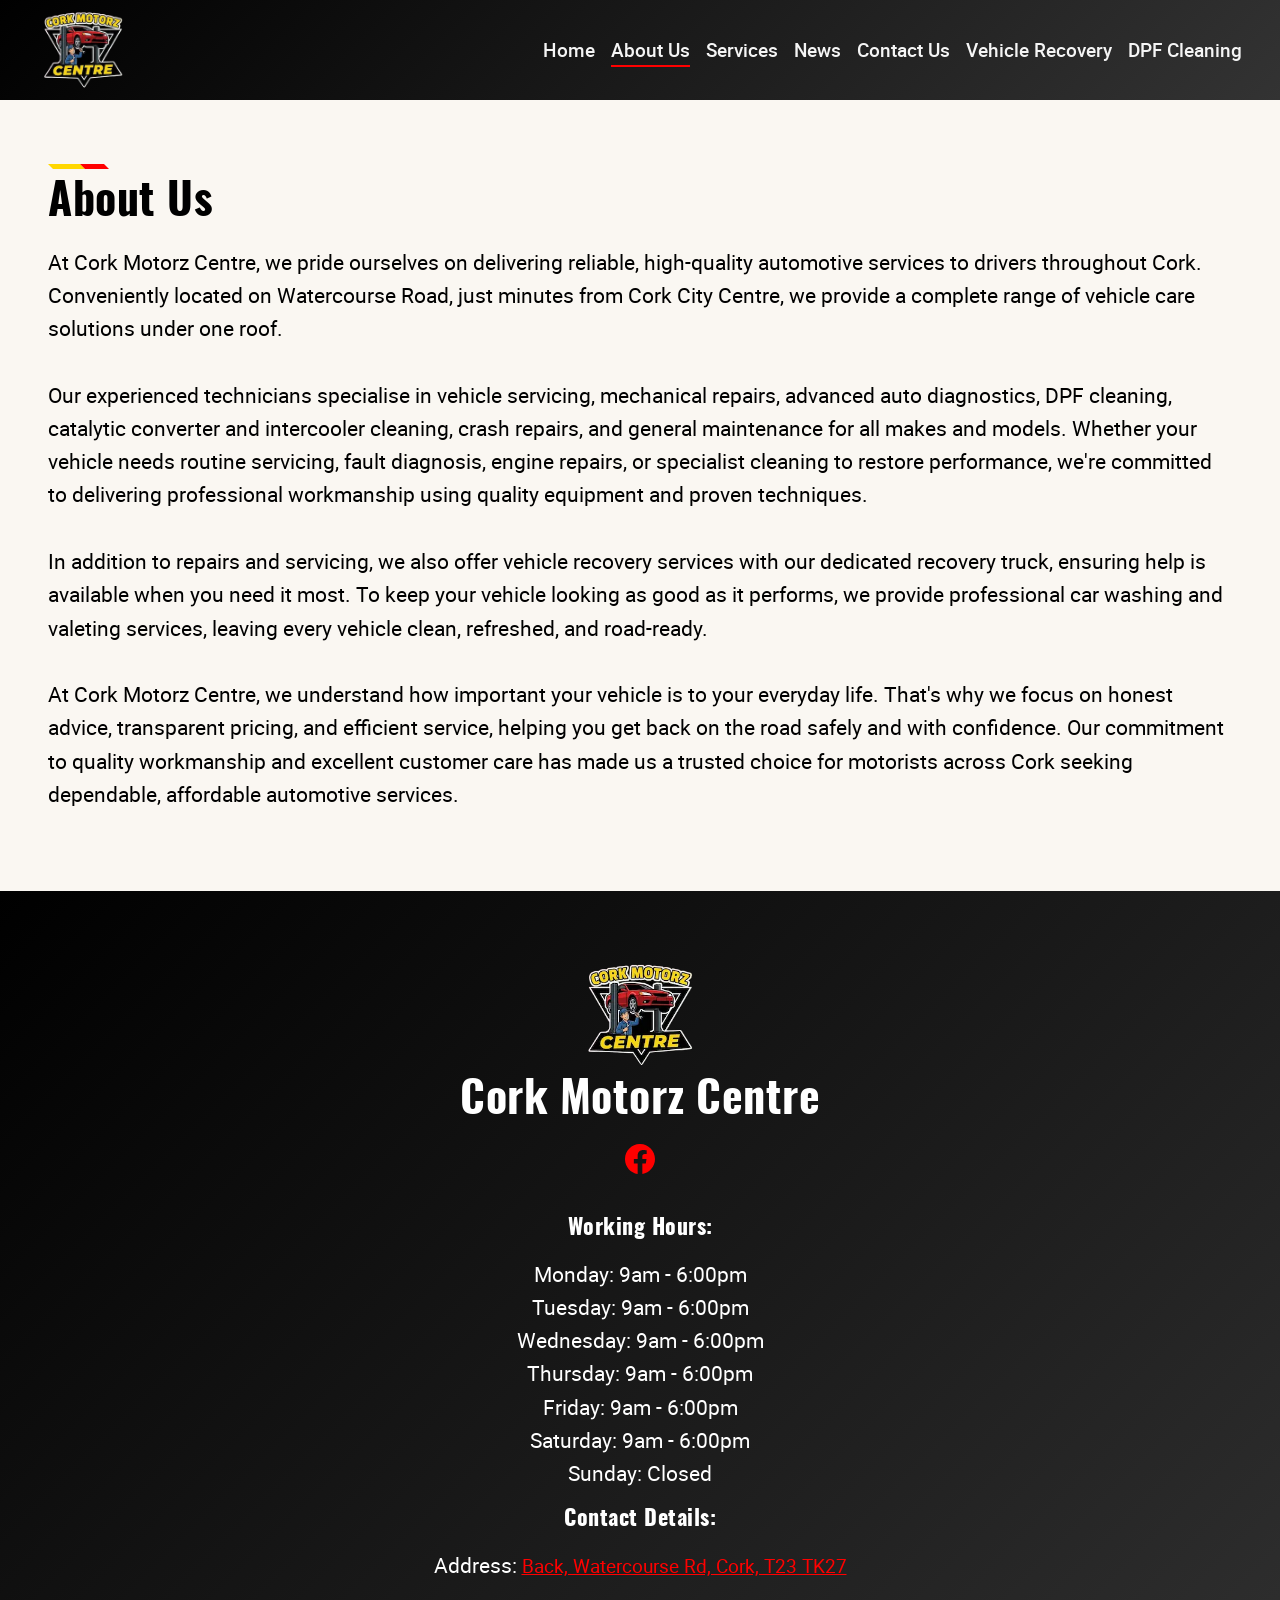
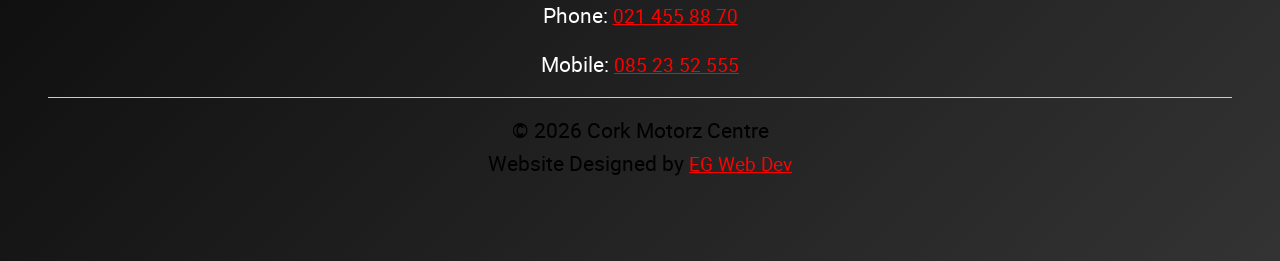
==== about.html @ e522a329 "Cork Motorz Centre Website Draft V1.0" ====
<!DOCTYPE html>
<html lang="en">
    <head>
        <meta charset="UTF-8">
        <meta name="viewport" content="width=device-width, initial-scale=1, viewport-fit=cover"/>

        <meta name="description" content="Learn more about Cork Motorz Centre, a trusted local garage in Cork providing expert car servicing, repairs, diagnostics, and vehicle maintenance.">


        <!-- Open Graph / Social Preview -->
        <meta property="og:title" content="Cork Motorz Centre | About Us">
        <meta property="og:description" content="Learn more about Cork Motorz Centre, a trusted local garage in Cork providing expert car servicing, repairs, diagnostics, and vehicle maintenance.">
        <meta property="og:image" content="">
        <meta property="og:url" content="">
        <meta property="og:type" content="website">

        <link rel="icon" type="image/x-icon" href="/assets/logos/cork-motorz-centre-logo.ico">

        <title>Cork Motorz Centre | About Us</title>
        
        <link rel="stylesheet" href="/styles/style.css">
        <script src="/scripts/nav.js" defer></script>
        <script src="/scripts/fade-in.js" defer></script>
        
    </head>

    <body>
        <!--------------------------------------------------------------- HEADER/NAVIGATION -------------------------------------------------------------------------->
        <header class="site-nav">

            <div class="site-nav__container container">
                
                <a href="/index.html" class="site-nav__brand">
                    <img class="site-nav__logo" src="assets/logos/cork-motorz-centre-logo.webp" alt="Example Logo">
                </a>

                <nav class="site-nav__links" id="primary-navigation" aria-label="Primary navigation">
                    <ul>
                        <li><a href="/index.html">Home</a></li>
                        <li><a href="/about.html">About Us</a></li>
                        <li><a href="/service/service.html">Services</a></li>
                        <li><a href="/news.html">News</a></li>
                        <li><a href="/contact.html">Contact Us</a></li>
                        <li><a href="/vehicle-recovery.html">Vehicle Recovery</a></li>
                        <li><a href="/dpf-cleaning.html">DPF Cleaning</a></li>
                    </ul>
                </nav>

                <button class="site-nav__toggle" aria-label="Toggle navigation" aria-controls="primary-navigation" aria-expanded="false"> 
                    <span></span>
                    <span></span>
                    <span></span>
                </button>

            </div>
            <div class="site-nav__overlay" aria-hidden="true"></div>
        
        </header>

        <main>
            <section class="about-section section fade-in">
                <div class="container">
                    <div class="section-decor">
                        <span class="section-decor-yellow"></span>
                        <span class="section-decor-red"></span>
                    </div>
                    <h2>About Us</h2>
                    <div class="about-us-content">
                        <p>
                            At Cork Motorz Centre, we pride ourselves on delivering reliable, high-quality automotive services to drivers throughout Cork. Conveniently located on Watercourse Road, just minutes from Cork City Centre, we provide a complete range of vehicle care solutions under one roof.
                            <br><br>
                            Our experienced technicians specialise in vehicle servicing, mechanical repairs, advanced auto diagnostics, DPF cleaning, catalytic converter and intercooler cleaning, crash repairs, and general maintenance for all makes and models. Whether your vehicle needs routine servicing, fault diagnosis, engine repairs, or specialist cleaning to restore performance, we're committed to delivering professional workmanship using quality equipment and proven techniques.
                            <br><br>
                            In addition to repairs and servicing, we also offer vehicle recovery services with our dedicated recovery truck, ensuring help is available when you need it most. To keep your vehicle looking as good as it performs, we provide professional car washing and valeting services, leaving every vehicle clean, refreshed, and road-ready.
                            <br><br>
                            At Cork Motorz Centre, we understand how important your vehicle is to your everyday life. That's why we focus on honest advice, transparent pricing, and efficient service, helping you get back on the road safely and with confidence. Our commitment to quality workmanship and excellent customer care has made us a trusted choice for motorists across Cork seeking dependable, affordable automotive services.
                        </p>
                    </div>
                </div>
            </section>
        </main>

        <!-------------------------------------------------------------- FOOTER ---------------------------------------------------------------------------->
        <footer class="footer section fade-in">
            <div class="container">
                <div>
                    <img src="/assets/logos/cork-motorz-centre-logo.webp" alt="Cork Motorz Centre Logo">
                    <h2>Cork Motorz Centre</h2>
                    <div class="footer-socials">
                        <a href="https://www.facebook.com/p/Cork-Motorz-Centre-100063648090847/">
                            <svg xmlns="http://www.w3.org/2000/svg" fill="currentColor" class="bi bi-facebook" viewBox="0 0 16 16"><path d="M16 8.049c0-4.446-3.582-8.05-8-8.05C3.58 0-.002 3.603-.002 8.05c0 4.017 2.926 7.347 6.75 7.951v-5.625h-2.03V8.05H6.75V6.275c0-2.017 1.195-3.131 3.022-3.131.876 0 1.791.157 1.791.157v1.98h-1.009c-.993 0-1.303.621-1.303 1.258v1.51h2.218l-.354 2.326H9.25V16c3.824-.604 6.75-3.934 6.75-7.951"/></svg>
                        </a>
                    </div>
                </div>
                <div>
                    <h4>Working Hours:</h4>
                    <p>
                        <span>Monday:</span> 9am - 6:00pm <br>
                        <span>Tuesday:</span> 9am - 6:00pm <br>
                        <span>Wednesday:</span> 9am - 6:00pm <br>
                        <span>Thursday:</span> 9am - 6:00pm <br>
                        <span>Friday:</span> 9am - 6:00pm <br>
                        <span>Saturday:</span> 9am - 6:00pm <br>
                        <span>Sunday:</span> Closed
                    </p>
                </div>
                <div>
                    <h4>Contact Details:</h4>
                    <p>Address: <a href="https://maps.app.goo.gl/SgTDD4QANHRx9vL56">Back, Watercourse Rd, Cork, T23 TK27</a></p>
                    <p>Phone: <a href="tel:0214558870">021 455 88 70</a></p>
                    <p>Mobile: <a href="tel:0852352555">085 23 52 555</a></p>
                </div>
                <div class="footer-line"></div>
                <div class="footer-ps"><p> © 2026 Cork Motorz Centre <br>Website Designed by <a href="https://eg-webdev.com/">EG Web Dev</a></p></div>
            </div>
        </footer>
    </body>
</html>
---- styles/style.css ----
/*---------------------------------------------------------- BASE CSS ----------------------------------------------------------------------------------------------------- */

/* ---------------------------- CSS RESET ------------------------------- */
*, *::before, *::after {
    box-sizing: border-box;
}

* {
    margin: 0;
    padding: 0;
}

html {
    overflow-x: hidden;
    scroll-behavior: smooth;
    background-color: #FAF7F2;
}

body {
    min-height: 100svh;
    overflow-x: hidden;
}

/* ---------------------------- ELEMENTS ------------------------------- */
img {
    max-width: 100%;
    height: auto;
    display: block;
}

ul, ol {
    list-style: none;
}

h1, h2, h3, h4, h5, h6 {
    text-wrap: balance;
}

a:focus {
    outline: 2px solid #1E1E1E;
    outline-offset: 2px;
}

button {
    cursor: pointer;
    border: none;
    background: none;
    font-family: inherit;
}

/* ---------------------------- FONTS ------------------------------- */

/* =====================
   OSWALD
===================== */

@font-face {
    font-family: "Oswald";
    src: url("../assets/fonts/oswald-medium-webfont.woff2") format("woff2");
    font-weight: 500;
    font-style: normal;
    font-display: swap;
}

@font-face {
    font-family: "Oswald";
    src: url("../assets/fonts/oswald-bold-webfont.woff2") format("woff2");
    font-weight: 700;
    font-style: normal;
    font-display: swap;
}

/* =====================
   ROBOTO
===================== */

@font-face {
    font-family: "Roboto";
    src: url("../assets/fonts/roboto-regular-webfont.woff2") format("woff2");
    font-weight: 400;
    font-style: normal;
    font-display: swap;
}

@font-face {
    font-family: "Roboto";
    src: url("../assets/fonts/roboto-medium-webfont.woff2") format("woff2");
    font-weight: 500;
    font-style: normal;
    font-display: swap;
}

@font-face {
    font-family: "Roboto";
    src: url("../assets/fonts/roboto-bold-webfont.woff2") format("woff2");
    font-weight: 700;
    font-style: normal;
    font-display: swap;
}

/* ---------------------------- VARIABLES ------------------------------- */
:root {
    /* Colors */
    /* Colors */
    --color-primary: #000000;        /* black, main headings & logo base */
    --color-secondary: #FFFFFF;      /* white, text on dark backgrounds / general backgrounds */
    --color-accent: #FF0000;         /* red, for buttons, highlights, important elements */
    --color-accent-alt: #FFD700;     /* yellow/gold, secondary accent for details */
    --color-section-soft: #F5F5F5;   /* light gray for section backgrounds */
    --color-neutral-light: #FFFFFF;  /* white / background fallback */
    --color-neutral-dark: #333333;   /* dark text on light backgrounds */
    --color-bronze: #FFD700;         /* optional accent, can be same as yellow */

    --gradient-primary: linear-gradient(135deg, #000000, #333333);

    /* Typography */
    --font-primary: 'Roboto', sans-serif;
    --font-secondary: 'Oswald', sans-serif;

    --font-weight-regular: 400;
    --font-weight-medium: 500;
    --font-weight-bold: 700;

    /* Font Sizes */
    --fs-h1: 2.8rem;
    --fs-h2: 2.25rem;
    --fs-h3: 1.75rem;
    --fs-h4: 1.5rem;
    --fs-h5: 1.25rem;
    --fs-h6: 1rem;
    --fs-body: 1rem;
    --fs-small: 0.875rem;

    /* Line Heights */
    --lh-h1: 1.2;
    --lh-h2: 1.3;
    --lh-h3: 1.35;
    --lh-body: 1.6;

    /* Letter Spacing */
    --ls-heading: 0.5px;
    --ls-body: 0px;

    /* Layout / UI */
    --container-width: 1920px;
    --container-padding: 1rem;
    --section-heading-padding: 1rem;
    --radius: 6px;
    --shadow: 1px 1px 5px rgba(0,0,0,0.2);


    /* Layering */
    --layer-base: 1;
    --layer-nav: 100;
    --layer-overlay: 200;
    --layer-toggle: 300;
    --layer-menu: 250;

    /* Section spacing */
    --space-section: 3rem;
    --space-section-lg: 6rem;

    --section-heading-padding: 1rem;

    /* UI */
    --header-height: 100px;
    --logo-size: 120px;
    --icon-size: 84px;

    --radius: 6px;
    --shadow: 0 8px 20px rgba(0,0,0,0.08);

    /* Transitions */
    --transition-fast: 0.2s ease;
    --transition-medium: 0.3s ease;
    --transition-slow: 0.5s ease;
}

/* ---------------------------- TYPOGRAPHY ------------------------------- */
body {
    font-family: var(--font-primary);
    font-weight: var(--font-weight-regular);
    font-size: var(--fs-body);
    line-height: var(--lh-body);
    letter-spacing: var(--ls-body);
    color: var(--color-text);
    background-color: var(--color-main-bg);
}

h1,h2,h3,h4,h5,h6 {
    font-family: var(--font-secondary);
    font-weight: var(--font-weight-bold);
    line-height: 1.2;
    letter-spacing: var(--ls-heading);
    color: var(--color-text);
    margin-bottom: 1rem;
}

p {
    margin-bottom: 1rem;
}

h1 {
    font-size: var(--fs-h1);
}

h2 {
    font-size: var(--fs-h2);
}

h3 {
    font-size: var(--fs-h3);
}

h4 {
    font-size: var(--fs-h4);
}

h5 {
    font-size: var(--fs-h5);
}

p {
    font-size: var(--fs-body);
}

ul {
    font-size: var(--fs-body);
}

li {
    font-size: var(--fs-body);
}

.sub-text {
    color: var(--color-text-muted);
    font-size: var(--fs-h5);
    font-family: var(--font-secondary);
}

/* ---------------------------- LAYOUT SYSTEM ------------------------------- */

/* Horizontal container ONLY */
.container {
    width: 100%;
    max-width: var(--container-width);
    margin-inline: auto;
    padding-inline: var(--container-padding);
}

/* Vertical spacing (sections) */
.section {
    padding-block: var(--space-section);
}

.section-lg {
    padding-block: var(--space-section-lg);
}

/* Section headings */
.section-heading {
    margin-bottom: var(--section-heading-padding);
}

/* Header height */
header {
    height: var(--header-height);
}

/* ---------------------------- IMAGES ------------------------------- */
img {
    display: block;
    max-width: 100%;
}

/* ---------------------------- UTILITIES ------------------------------- */
.flex {
    display: flex;
}

.flex-center {
    display: flex;
    align-items: center;
    justify-content: center;
}

.text-center {
    text-align: center;
}

/* ---------------------------- RESPONSIVE ------------------------------- */

/* Tablet */
@media (min-width: 768px) {
    :root {
        --container-padding: 2rem;
        --space-section: 5rem;
        --space-section-lg: 7rem;

        --fs-h1: 3.5rem;
        --fs-h2: 2.5rem;
        --fs-h3: 2rem;
    }

    p {
        font-size: 1.2rem;
    }
}

/* Desktop */
@media (min-width: 1024px) {
    :root {
        --container-padding: 3rem;
        --space-section: 4rem;
        --space-section-lg: 8rem;

        --fs-h1: 4rem;
        --fs-h2: 2.75rem;
        --fs-h3: 2rem;
        --fs-h4: 1.4rem;
    }

    a {
        font-size: 1.2rem;
    }

    p, li {
        font-size: 1.3rem;
    }
}

/* Large screens */
@media (min-width: 1440px) {
    :root {
        --container-padding: 4rem;
    }

    h1 { font-size: 4.5rem; }
    h2 { font-size: 3rem; }
    h3 { font-size: 2.5rem; }

    a { font-size: 1.6rem; }
    p,li { font-size: 1.4rem; }
}

@media (min-width: 1920px) {
    :root {
        --container-padding: 0rem;
        --container-width: 1600px;
    }

    h1 { font-size: 4.5rem; }
    h2 { font-size: 3rem; }
    h3 { font-size: 2rem; }
    h4 {font-size: 1.8rem;}

    a { font-size: 1.6rem; }
    p,li { font-size: 1.4rem; }
}

/* Mobile utilities */
@media (max-width: 767px) {
    .flex {
        flex-direction: column;
    }
}

/* ------------------------------------------------------- COMPONENTS ---------------------------------------------------------------------- */


/* BUTTON */
.btn-primary{
    background: var(--gradient-primary);
    color: var(--color-secondary);
    padding: 1rem 2rem;
    text-align: center;
    max-width: fit-content;
    max-height: 4rem;
    border-radius: var(--radius);
    box-shadow: 1px 1px 3px var(--color-accent-alt),
    -1px -1px 3px var(--color-accent);
    text-decoration: none;
    font-weight: 500;
    text-transform: uppercase;
    text-shadow: 1px 1px 4px var(--color-primary);
}

.section-decor {
    display: flex;
    flex-direction: row;
    margin-bottom: 0.5rem;
}

.section-decor-yellow {
    display: inline-block;
    height: 0.3rem;
    width: 2rem;
    background-color: var(--color-accent-alt);
    transform: skewX(45deg);  /* slants the end like / */
    transform-origin: right top;
}

.section-decor-red {
    display: inline-block;
    height: 0.3rem;
    width: 1.5rem;
    background-color: var(--color-accent);
    transform: skewX(45deg);  /* slants the end like / */
    transform-origin: right top;
}

/* -------------------- Fade In Animation -------------------- */

.fade-in {
    opacity: 0;
    transform: translateY(30px);
    transition: opacity 0.8s ease, transform 0.8s ease;
}

.fade-in.visible {
    opacity: 1;
    transform: translateY(0);
}

/* -------------------------------- CTA ----------------------------------------- */


.banner-wrapper {
  position: relative;
  width: 100%;
  height: 200px; /* Set a fixed height for the banner */
  
  overflow: visible;
  display: flex;
  align-items: center;
  justify-content: center;
}

.track {
  position: absolute;
  width: 300%;      /* Make them long */
  opacity: 0.2;
  transform: rotate(-10deg) scale(1.2);
  transform-origin: center;
  pointer-events: none;
  z-index: 0;       /* Keep behind the text */
}

/* Push to the top left */
.track-top {
  top: -19%;
  left: -5%;
  transform: rotate(-10deg);
  transform-origin: center;
}

/* Push to the bottom right */
.track-bottom {
  bottom: -30%;
  right: -5%;
  transform: rotate(-10deg);
}

/* Ensure content stays on top of the tracks */
.cta-content {
  position: relative;
  z-index: 1;
  color: var(--color-primary);
  font-weight: 500;
  background-color: #33333363;
  padding: 1rem;
  border-radius: var(--radius);
  text-align: center;
  width: fit-content;
}

.cta-button {
    font-weight: 500;
    text-align: center;
    font-size: 20px;
    gap: 0.5rem;
    margin: 0 auto;
    width: fit-content;
}

.cta-button a {
    text-decoration: none;
    color: var(--color-accent);
}

@media(min-width: 768px) {

    .track {
        width: 86.3%;
    }
    
    /* Push to the top left */
    .track-top {
        top: -88%;
        left: -33%;
    }

    /* Push to the bottom right */
    .track-bottom {
        bottom: -88%;
        right: -34%;
    }

    .cta-button {
        font-size: 22px;
    }

    .cta-button.btn-primary {
        max-width: fit-content;
    }
}

@media(min-width: 1024px) {

    .track {
        width: 56.9%;
    }
    
    /* Push to the top left */
    .track-top {
        top: -73%;
        left: -5%;
    }

    /* Push to the bottom right */
    .track-bottom {
        bottom: -70%;
        right
        : -5%;
    }
}

@media(min-width: 1440px) {

    .track {
        width: 56.9%;
    }
    
    /* Push to the top left */
    .track-top {
        top: -138%;
    }

    /* Push to the bottom right */
    .track-bottom {
        bottom: -104%;
    }
}

@media(min-width: 1920px) {
    .track {
        width: 56.8%;
    }
    
    /* Push to the top left */
    .track-top {
        top: -173%;
    }

    /* Push to the bottom right */
    .track-bottom {
        bottom: -179%;
    }
}

/* ================================================================   NAV CSS ================================================================================= */



.site-nav {
    position: relative;
    z-index: var(--layer-nav);
    background: var(--gradient-primary);
    display: flex;
    width: 100%;
}

.site-nav__container {
    display: flex;
    justify-content: space-between;
    align-items: center;
    width: 100%;
    max-width: 1600px;
    margin-inline: auto;
    padding-inline: clamp(1rem, 3vw, 4rem);
}


/* -------------------------
   LOGO
------------------------- */
.site-nav__logo {
    height: 90px;
    width: auto;
}

/* ================= NAV STATE ================= */
body.open-nav {
    overflow: hidden;
}

/* -------------------------
   NAV PANEL (MOBILE)
------------------------- */
.site-nav__links {
    position: fixed;
    top: 0;
    right: 0;

    width: 70%;
    height: 100svh;

    display: flex;
    flex-direction: column;
    justify-content: center;
    align-items: center;

    background: var(--gradient-primary);

    will-change: transform;
    transform: translateX(100%);
    opacity: 0;
    visibility: hidden;
    pointer-events: none;

    transition: transform var(--transition-medium),
                opacity var(--transition-medium),
                visibility 0s;

    z-index: var(--layer-menu);
}

.site-nav__links ul {
    display: flex;
    flex-direction: column;
    gap: 1rem;
    text-align: center;
    width: 100%;
}


/* OPEN STATE */
.site-nav.open-nav .site-nav__links {
    transform: translateX(0);
    opacity: 1;
    visibility: visible;
    pointer-events: auto;
}

.site-nav__links a:focus-visible {
    outline: 2px solid #fff;
    outline-offset: 4px;
}

.site-nav__links a {
    color: var(--color-secondary);
    text-decoration: none;
    transition: opacity 0.2s ease;
    font-weight: 500;
}

/* Decorative separation line on mobile menu */
.site-nav__links a::after {
    content: "";
    display: block;
    height: 1px;
    width: 60%;
    background: var(--color-accent-alt);
    margin: 0.5rem auto;   
}

.site-nav__links a:hover {
    opacity: 0.7;
    color: var(--color-bronze);
}

/* -------------------------
   OVERLAY
------------------------- */
.site-nav__overlay {
    position: fixed;
    inset: 0;

    background: rgba(0, 0, 0, 0.4);

    opacity: 0;
    visibility: hidden;
    pointer-events: none;

    transition: opacity var(--transition-medium),
                visibility 0s;

    z-index: var(--layer-overlay);
}

.site-nav.open-nav .site-nav__overlay {
    opacity: 1;
    visibility: visible;
    pointer-events: auto;
}

/* -------------------------
   HAMBURGER BUTTON
------------------------- */
.site-nav__toggle {
    position: relative;

    display: flex;
    flex-direction: column;
    gap: 0.5rem;
    transform-origin: center;

    z-index: var(--layer-toggle);
}

.site-nav__toggle span {
    height: 3px;
    width: 32px;
    background-color: var(--color-accent-alt);
    transition: transform 0.3s ease,
                opacity 0.3s ease,
                background-color 0.3s ease;
}

.site-nav.open-nav .site-nav__toggle span:nth-child(1) {
    transform: translateY(11px) rotate(-45deg);
    background-color: var(--color-section-soft);
}

.site-nav.open-nav .site-nav__toggle span:nth-child(2) {
    transform: scale(0);
    opacity: 0;
}

.site-nav.open-nav .site-nav__toggle span:nth-child(3) {
    transform: translateY(-11px) rotate(45deg);
    background-color: var(--color-section-soft);
}




@media (max-width: 768px) {

    /* Remove last decor line from the menu */
    .site-nav__links li:last-child a::after {
    display: none;
    }

}

@media (min-width: 768px) {
    
    
}

@media (min-width: 1024px) {

    

    .site-nav__toggle {
        display: none;
    }

    /* RESET MOBILE MENU INTO DESKTOP NAV */
    .site-nav__links {
        position: static;
        transform: none;
        opacity: 1;
        visibility: visible;
        pointer-events: auto;

        width: auto;
        height: auto;

        background: transparent;

        justify-content: flex-end;
        align-items: center;
    }

    .site-nav__links ul {
        flex-direction: row;
        gap: 1rem;
    }


    /* disable overlay on desktop */
    .site-nav__overlay {
        display: none;
    }

    /* underline animation */

    .site-nav__links a {
        position: relative;
        color: var(--color-section-soft);

        transition: opacity 0.2s ease;
    }

    .site-nav__links a::after {
        content: "";

        position: absolute;
        left: 0;
        bottom: -12px;

        width: 100%;
        height: 2px;

        background-color: var(--color-accent);

        transform: scaleX(0);
        transform-origin: left;

        transition: transform 0.3s ease;
    }

    .site-nav__links a:hover::after,
    .site-nav__links a:focus-visible::after,
    .site-nav__links a.active::after {
        transform: scaleX(1);
    }
}

@media (min-width: 1440px) { 

    .site-nav__links ul {
        gap: 1.5rem;
    }

    .site-nav__logo {
        height: 100px;
        width: auto;
    }
}

@media (min-width: 1920px) { 
    
    .site-nav__links ul {
        gap: 2.5rem;
    }

    .site-nav__logo {
        height: 120px;
        width: auto;
    }

    header {
        padding: 4rem 0;
    }

    .site-nav__container {
        padding-inline: var(--container-padding);
    }

}

/* ================================================================  HERO CSS ================================================================================= */

.hero-section.section {
    padding: 0;
}

.hero-content .container {
    padding: 0;
}

.hero-section {
    position: relative;
}

.hero-section img {
    position: relative;
    width: 100%;
    height: 60svh;
    object-fit: cover;
    z-index: 0;
}

.hero-overlay {
    inset: 0;
    position: absolute;
    background-color: rgba(0, 0, 0, 0.7);
    z-index: 1;
    top: 0;
    left: 0;
}

.hero-content h1 {
    color: var(--color-secondary);
}

.hero-content {
    position: absolute;
    top: 0;
    left: 0;
    z-index: 2;

    margin: 4rem 0;

    display: flex;
    flex-direction: column;

    display: flex;
    flex-direction: column;
    
    color: var(--color-secondary);
    width: 20rem;
    text-shadow: 1px 1px 1px var(--color-primary);
}

.hero-content p {
    padding-bottom: 4rem;
}


@media (min-width: 768px) {

    .hero-section img {
        height: 65svh;
    }

    .hero-content {
        width: 30rem;
    }

    .btn-primary {
        max-width: 12rem;
    }
    
}

@media (min-width: 1024px) {

    .hero-section img {
        height: 70svh;
    }

    .hero-content {
        width: 40rem;
        margin: 5rem 0;
    }
    
}

@media (min-width: 1440px) {

    .hero-section img {
        height: 80svh;
    }

    .hero-content {
        width: 60rem;
        margin: 6.5rem 0;
    }
}

@media (min-width: 1920px) {

    .hero-section img {
        height: 60svh;
    }

    .hero-content {
        width: 60rem;
        margin: 6.5rem 10rem;
    }
}

/* ================================================================  HERO CAROUSEL ================================================================================= */



.carousel {
  position: relative;
  width: 100%;
  height: 400px;
  overflow: hidden;
  border-radius: var(--radius);
  box-shadow: 1px 1px 10px var(--color-neutral-dark);
}

.slide {
  position: absolute;
  inset: 0;
  opacity: 0;
  transition: opacity 0.8s ease;
}

.slide.active {
  opacity: 1;
}

/* important: anchor badge positioning */
.slide {
  position: absolute;
  inset: 0;
  display: block;
  text-decoration: none;
  color: inherit;
}

.slide-link {
  position: absolute;
  inset: 0;
  z-index: 1;
  display: block;
}

/* NEW badge */
.badge {
  position: absolute;
  top: 15px;
  right: 15px;
  background: var(--color-accent);
  color: white;
  font-size: var(--fs-body);
  font-weight: bold;
  padding: 10px 25px;
  border-radius: 20px;
  z-index: 2;
  text-transform: uppercase;
  letter-spacing: 0.5px;
}

.slide img {
  width: 100%;
  height: 100%;
  object-fit: cover;
  display: block;
}

.overlay {
  position: absolute;
  bottom: 30px;
  left: 50%;
  transform: translateX(-50%);
  z-index: 2;

  color: var(--color-secondary);
  background: rgba(0,0,0,0.7);
  padding: 16px;
  border-radius: 10px;
  width: calc(100% - 32px);
  text-align: center;
}

.overlay {
  pointer-events: none;
}

.arrow {
  position: absolute;
  top: 40%;
  transform: translateY(-50%);
  background: rgba(48, 48, 45, 0.5);
  color: white;
  border: none;
  font-size: 24px;
  padding: 10px 17px;
  cursor: pointer;
  z-index: 5;
  border-radius: 50%;
  transition: background 0.2s ease;
}

.arrow:hover {
  background: rgba(0,0,0,0.7);
}

.prev {
  left: 15px;
}

.next {
  right: 15px;
}

.dots {
  position: absolute;
  bottom: 15px;
  left: 50%;
  transform: translateX(-50%);
  display: flex;
  gap: 8px;
  z-index: 5;
}

.dot {
  width: 10px;
  height: 10px;
  border-radius: 50%;
  background: rgba(255,255,255,0.5);
  cursor: pointer;
  transition: all 0.3s ease;
}

.dot.active {
  background: var(--color-accent);
  transform: scale(1.2);
}

@media(min-width: 768px) {
    .overlay {
        bottom: 40px;
    }

    .arrow {
        padding: 10px 20px ;
    }
}

@media(min-width: 1024px) { 
    .carousel {
        height: 500px;
    }

    .badge {
        padding: 12px 22px ;
    }
}

@media(min-width: 1440px) {
    .carousel {
        height: 600px;
    }
}

@media(min-width: 1920px) {
    .carousel {
        height: 700px;
    }

    .badge {
        padding: 15px 32px ;
    }
}


/* ------------------------------------------------------------------------------------new service design ------------------------------------------------------------- */

.services {
    background: var(--gradient-primary);
}

.services h2 {
    color: var(--color-secondary);
}

.service-cards-grid {
    display: grid;
    grid-template-columns: repeat(1, 1fr);
    gap: 2rem;
}

.service-card {
    position: relative;
    height: 25rem;
    overflow: hidden;
    border-radius: var(--radius);
    box-shadow: 1px 1px 10px var(--color-neutral-dark);
}

.service-card img {
    position: relative;
    width: 100%;
    height: 100%;
    object-fit: cover;
    z-index: 0;
}

.service-overlay {
    inset: 0;
    position: absolute;
    background-color: rgba(0, 0, 0, 0.7);
    z-index: 1;
    top: 0;
    left: 0;
}

.service-card-content {
    position: absolute;
    top: 50%;
    left: 2rem;
    transform: translateY(-50%);
    z-index: 2;
    text-align: center;
    align-items: center;

    display: flex;
    flex-direction: column;
    gap: 1rem;

    width: 20rem;
    color: var(--color-secondary);
}

@media(min-width: 768px) {
  
    .service-card-content {
        left: 6rem;
        width: 32rem;
    }

    .service-card-content a {
        min-width: fit-content;
    }
}

@media(min-width: 1024px) { 
   
    .service-card-content {
        left: 8.5rem;
        width: 40rem;
    }
}

@media(min-width: 1440px) {
   
    .service-cards-grid {
        grid-template-columns: repeat(3, 1fr);
        gap: 0.8rem;
    }

    .service-card {
        height: 40rem;
    }

    .service-card-content {
        left: 1rem;
        width: 25rem;
    }

}

@media(min-width: 1920px) {
   
    .service-card-content {
        left: 1rem;
        width: 30rem;
    }
}


/* ================================================================    WHY CHOOSE US  ================================================================================= */

.featured-content {
    display: flex;
    flex-direction: column;
    gap: 2rem;
}

.featured-card {
    display: flex;
    flex-direction: column;
    gap: 1rem;
    text-align: center;
}

.icon-frame {
  position: relative;
  width: 140px;
  height: 140px;
  margin: 0 auto;

  display: flex;
  align-items: center;
  justify-content: center;
}

.hex {
  position: absolute;
  inset: 0;
  width: 100%;
  height: 100%;
  fill: none;
  stroke: var(--color-accent);
  stroke-width: 2;
}

.featured-icon {
  position: relative; /* IMPORTANT: remove absolute */
  width: 80px;
  height: 80px;
  z-index: 2;
  color: var(--color-neutral-dark);
}

@media (min-width: 1024px) {
    .featured-content {
        display: grid;
        grid-template-columns: repeat(3, 1fr);
    }
}

/* ================================================================      LOCATION     ================================================================================= */

.location-section .container {
    padding-bottom: 1rem;
    padding-top: 0;
}

.location-section iframe {
    width: 100%;
    height: 500px;
}

@media (min-width: 1440px){
    
    .location-section iframe {
        max-width: 91%;
        display: block;
        margin: 0 auto;
    }
}

@media (min-width: 1440px){ 
    
    .location-section iframe {
        max-width: 85%;
    }
}

/* ================================================================      CONTACT      ================================================================================= */

.contact-details {
    display: flex;
    flex-direction: column;
}

.contact-details svg {
    height: 20px;
    width: auto;
}

.contact-item {
    display: flex;
    flex-direction: row;
    gap: 1rem;
}

.contact-item p {
    font-weight: 500;
}

.contact-item a {
    color: var(--color-accent);
}

.contact-item span {
    color: var(--color-accent);
}

/* ================================================================      TESTIMONIALS      ================================================================================= */

.testimonial-section {
    background-color: black;
    padding-bottom: 2rem;
    
}

.testimonial-section .container {
    padding-bottom: 0;
}

.testimonial-section h2 {
    color: var(--color-secondary);
}

.testimonials-section{
    position: relative;
    display: flex;
    flex-direction: column;
    padding: 1rem;
    gap: 2rem;
    align-items: center;
    justify-content: center;
    background-color: black;
    color: white;
}

.testimonials-wrapper {
    width: 100%;
}

.testimonials-wrapper::-webkit-scrollbar {
    display: none;
}

.testimonial-overlay-left,
.testimonial-overlay-right {
    content: "";
    position: absolute;
    top: 0;
    bottom: 0;
    width: 3rem;
    z-index: 3;
}

.testimonial-overlay-left {
    left: 0;
    background: linear-gradient(to right, black, transparent);
}

.testimonial-overlay-right {
    right: 0;
    background: linear-gradient(to left, black, transparent);
}

.testimonials-inner-row {
    display: flex;
    flex-direction: row;
    gap: 1rem;
    justify-content: flex-start;
    text-align: center;
    scrollbar-width: none;
}

.testimonials-card {
    background-color: rgb(12, 12, 12);
    border: 1px solid rgb(48, 48, 48);
    border-radius: 1rem;
    position: relative;
    display: flex;
    flex-direction: column;
    min-height: 18rem;
    max-width: 18rem;
    justify-content: center;
    align-items: center ;
    padding: 1rem;
    text-align: center;
}

.special-p {
    position: absolute;
    bottom: 1rem;
    right: 1rem;
    color: gray;
    text-align: right;
    padding-top: 0;
}

.features-cards-wrapper,
.testimonials-wrapper {
    overflow-x: auto;
    overflow-y: hidden;
    cursor: grab;
    position: relative;
    width: 100%;
}

.features-cards-wrapper.dragging,
.testimonials-wrapper.dragging {
    cursor: grabbing;
    user-select: none;
}

.features-cards-inner-row,
.testimonials-inner-row {
    display: flex;
    width: max-content;
}

.features-overlay,
.testimonial-overlay-left,
.testimonial-overlay-right {
    pointer-events: none;
}

@media (min-width: 768px){
    .testimonials-card {
        height: 22rem;
    }
}

@media (min-width: 1024px){
    .testimonials-card {
        height: 24rem;
        max-width: 22rem;
    }
}

/* ================================================================      ABOUT      ================================================================================= */

.footer {
    display: flex;
    flex-direction: column;
    background: var(--gradient-primary);
    gap: 1rem;
    text-align: center;
    align-items: center;
}

.footer > div:first-child {
    text-align: center;
}

.footer > div:first-child img {
    display: block;
    margin: 0 auto;
}

.footer img {
    height: 120px;
    width: auto;
}

.footer p {
    color: var(--color-secondary);
}

.footer a {
    color: var(--color-accent);
}

.footer a:hover {
    color: var(--color-accent-alt);
}

.footer h2,
.footer h4 {
    color: var(--color-secondary);
}


.footer-line {
    display: block;
    height: 1px;
    width: 100%;
    background-color: var(--color-accent-alt);
    margin-bottom: 1rem;
}

.footer-socials {
    display: flex;
    flex-direction: row;
    gap: 1rem;
    align-items: center;
    justify-content: center;
    margin: 0 auto;
    padding-bottom: 2rem;
}

.footer-socials svg {
    height: 30px;
    width: auto;
    color: var(--color-accent);
}

.footer-ps p{
    color: var(--color-primary);
}

@media (min-width: 1440px) {
    .footer-ps a {
        font-size: 1.3rem;
    }
}

/* ================================================================      PAGES     ================================================================================= */


/* ----------------------------------------------------------------      SERVICE     ------------------------------------------------------------------------------- */

.service-offer-grid {
    display: grid;
    grid-template-columns: repeat(1, 1fr);
    gap: 1rem;
}

.service-offer-card {
    background: var(--gradient-primary);
    border-radius: var(--radius);
    display: flex;
    flex-direction: column;
    height: 30rem;
    box-shadow: 1px 1px 10px var(--color-neutral-dark);
}

.service-offer-card a {
    text-decoration: none;
}

.service-offer-card img{
    border-top-right-radius: var(--radius);
    border-top-left-radius: var(--radius);
    height: 15rem;
    object-fit: cover;
}

.service-offer-card-info {
    padding: 1rem;
    display: flex;
    flex-direction: column;
    height: 100%;
    color: var(--color-secondary);
    text-align: center;
    align-items: center;
    justify-content: center;
}

.service-offer-card-more {
    display: flex;
    flex-direction: row;
    gap: 0.5rem;
    align-items: center;
    justify-content: center;
}

.service-offer-card-more p {
    margin: 0;
    color: var(--color-accent-alt);
}

.service-offer-card-more svg {
    height: 22px;
    width: auto;
    color: var(--color-accent-alt);
}

.full-service-list {
    background-color: var(--color-neutral-dark);
}

.full-service-list h2,
.full-service-list p {
    color: var(--color-neutral-light);
}

.full-service-grid {
    display: grid;
    grid-template-columns: repeat(1, 1fr);
}

/* ------------------------- Service List ---------------------- */

.service-list-item {
    display: flex;
    flex-direction: row;
    gap: 0.5rem;
}

.service-list-item svg {
    height: 30px;
    width: auto;
    color: var(--color-accent)
}

@media(min-width: 768px){

    .service-offer-grid {
        grid-template-columns: repeat(2, 1fr);
    }

    .full-service-grid {
        grid-template-columns: repeat(2, 1fr);
    }
}

@media(min-width: 1440px) {
    
    .service-offer-grid {
        grid-template-columns: repeat(3, 1fr);
    }

    .service-offer-card {
        height: 35rem;
    }
    
    .full-service-grid {
        grid-template-columns: repeat(3, 1fr);
    }
}

@media(min-width: 1920px) {
    .service-offer-grid {
        grid-template-columns: repeat(4, 1fr);
    }

    .full-service-grid {
        grid-template-columns: repeat(4, 1fr);
    }
}

/* ----------------------------------------------------------------      NEWS    ------------------------------------------------------------------------------- */

/* ----------------------------------------------------------------      CONTACT     ------------------------------------------------------------------------------- */

.contact-page-info {
    display: flex;
    flex-direction: column;
    gap: 4rem;
}

.contact-page-location iframe {
    width: 100%;
    height: 20rem;
}

@media (min-width: 768px) {

    .contact-page-location iframe {
        height: 30rem;
    }
}

@media (min-width: 1440px) {

    .contact-page-info {
        display: flex;
        flex-direction: row;
        gap: 6rem;
    }

    .contact-page-location iframe {
        height: 30rem;
        width: 40rem;
    }

    .contact-page-info {
        margin-bottom: 4rem;
    }
}

@media (min-width: 1920px) {
    
    .contact-page-location iframe {
        height: 30rem;
        width: 58rem;
    }
}   

/* ----------------------------------------------------------------      RECOVERY     ------------------------------------------------------------------------------- */

.recovery-hero-content {

    position: absolute;
    top: 0;
    left: 0;
    z-index: 2;

    margin: 7rem 0;

    display: flex;
    flex-direction: column;

    display: flex;
    flex-direction: column;
    
    color: var(--color-secondary);
    width: 24rem;
    text-shadow: 1px 1px 1px var(--color-primary);
}

.recovery-hero-content p {

    margin-bottom: 4rem;
}

.recovery-checklist > li {
    display: flex;
    flex-direction: row;
    gap: 0.5rem;
    align-items: center;
}

.recovery-checklist > li > svg {
    height: 22px;
    color: var(--color-accent);
}

.recovery-section a {
    color: var(--color-accent);
}

.recovery-section img {
    border-radius: var(--radius);
    box-shadow: 1px 1px 8px var(--color-neutral-dark);
    width: 100%;
    height: auto;
}

@media(min-width: 768px) {

    .recovery-hero-content { 
        width: 34rem;
    }

}

@media(min-width: 1024px) { 

    .recovery-hero-content { 
        width: 40rem;
    }

    .recovery-section img {
        height: 500px;
        object-fit: cover;
    }
}

@media(min-width: 1440px) {

    .recovery-hero-content { 
        width: 52rem;
        margin-top: 12rem;
    }

    .recovery-section img {
        height: 600px;
        object-fit: cover;
    }
    
}

@media(min-width: 1920px) { 

    .recovery-hero-content { 
        width: 42rem;
        margin-top: 4rem;
        margin-left: 10rem;
    }
}

/* ----------------------------------------------------------------      DPF CLEANING     ------------------------------------------------------------------------------- */

.dpf-cleaning ul{
    list-style: disc;
    margin-left: 2rem;
}

.dpf-cleaning iframe{
    display: block;
    width: 100%;
    height: 14rem;
}

.dpf-cleaning img {
    border-radius: var(--radius);
    box-shadow: 1px 1px 8px var(--color-neutral-dark);
    width: 100%;
    height: auto;
}

.dpf-cleaning a {
    color: var(--color-accent);
}

@media(min-width: 768px) {

    .dpf-cleaning iframe{
        width: 80%;
        height: 20rem;
        margin: 0 auto;
    }
}

@media(min-width: 1024px) {

    .dpf-cleaning iframe{
        width: 80%;
        height: 30rem;
    }

    .dpf-cleaning img {
        height: 500px;
        object-fit: cover;
    }

    #dpf-lights {
        height: 100%;
        scale: 0.8;
    }
}

@media(min-width: 1440px) {


    .dpf-cleaning img {
        height: 600px;
        object-fit: cover;
    }
    
    .dpf-cleaning iframe{
        width: 80%;
        height: 40rem;
    }
}

/* ----------------------------------------------------------------      MAINTENANCE     ------------------------------------------------------------------------------- */

.maintenance-hero {

    position: absolute;
    top: 0;
    left: 0;
    z-index: 2;

    margin: 4rem 0;

    display: flex;
    flex-direction: column;

    display: flex;
    flex-direction: column;
    
    color: var(--color-secondary);
    width: 24rem;
    text-shadow: 1px 1px 1px var(--color-primary);
}

.maintenance-hero p {
    margin-bottom: 2rem;
}

.maintenance-article ul {
    list-style: disc;
    margin-left: 2rem;
}

.maintenance-article a {
    color: var(--color-accent);
}

.maintenance-article img {
    border-radius: var(--radius);
    box-shadow: 1px 1px 8px var(--color-neutral-dark);
    width: 100%;
    height: auto;
}

@media(min-width:768px) {
    .maintenance-hero {
        width: 40rem;
        margin: 6rem 0;
    }

    .maintenance-hero p {
        margin-bottom: 4rem;
    }
}

@media(min-width: 1024px) { 

    .maintenance-hero { 
        width: 50rem;
    }

    .maintenance-article img {
        height: 500px;
        object-fit: cover;
    }
}

@media(min-width: 1440px) {


    .maintenance-article img {
        height: 600px;
        object-fit: cover;
    }
}

@media(min-width: 1920px) { 

    .maintenance-hero { 
        width: 42rem;
        margin-top: 4rem;
        margin-left: 10rem;
    }
}


/* ----------------------------------------------------------------      DIAGNOSTICS     ------------------------------------------------------------------------------- */

.diagnostics-hero{
    position: absolute;
    top: 0;
    left: 0;
    z-index: 2;

    margin: 8rem 0;

    display: flex;
    flex-direction: column;

    display: flex;
    flex-direction: column;
    
    color: var(--color-secondary);
    width: 24rem;
    text-shadow: 1px 1px 1px var(--color-primary);
}

.diagnostics-hero p {
    margin-bottom: 4rem;
}


@media(min-width:768px) {
    .diagnostics-hero {
        width: 40rem;
        margin: 6rem 0;
    }

    .maintenance-hero p {
        margin-bottom: 4rem;
    }
}

@media(min-width: 1024px) { 

    .diagnostics-hero { 
        width: 50rem;
        margin: 8rem 0;
    }

    .maintenance-article img {
        height: 500px;
        object-fit: cover;
    }
}

@media(min-width: 1440px) {


    .maintenance-article img {
        height: 600px;
        object-fit: cover;
    }
}

@media(min-width: 1920px) { 

    .diagnostics-hero { 
        width: 42rem;
        margin-top: 4rem;
        margin-left: 10rem;
    }
}

/* ----------------------------------------------------------------      TYRES     ------------------------------------------------------------------------------- */

.tyres-hero {

    position: absolute;
    top: 0;
    left: 0;
    z-index: 2;

    margin: 8rem 0;

    display: flex;
    flex-direction: column;

    display: flex;
    flex-direction: column;
    
    color: var(--color-secondary);
    width: 24rem;
    text-shadow: 1px 1px 1px var(--color-primary);
}

.tyres-hero p {
    margin-bottom: 4rem;
}

@media(min-width:768px) {
    .tyres-hero {
        width: 40rem;
        margin: 6rem 0;
    }

    .tyres-hero p {
        margin-bottom: 4rem;
    }
}

@media(min-width: 1024px) { 

    .tyres-hero { 
        width: 50rem;
        margin: 8rem 0;
    }

    .maintenance-article img {
        height: 500px;
        object-fit: cover;
    }
}

@media(min-width: 1440px) {

    .tyres-hero { 
        margin: 10rem 0;
    }

    .maintenance-article img {
        height: 600px;
        object-fit: cover;
    }
}

@media(min-width: 1920px) { 

    .tyres-hero { 
        width: 42rem;
        margin-top: 8rem;
        margin-left: 10rem;
    }
}

/* ----------------------------------------------------------------      CRASH REPAIRS     ------------------------------------------------------------------------------- */

.crash-hero {
    position: absolute;
    top: 0;
    left: 0;
    z-index: 2;

    margin: 4rem 0;

    display: flex;
    flex-direction: column;

    display: flex;
    flex-direction: column;
    
    color: var(--color-secondary);
    width: 24rem;
    text-shadow: 1px 1px 1px var(--color-primary);
}

.crash-hero p {
    margin-bottom: 4rem;
}

@media(min-width:768px) {
    .crash-hero {
        width: 40rem;
        margin: 6rem 0;
    }

    .crash-hero p {
        margin-bottom: 4rem;
    }
}

@media(min-width: 1024px) { 

    .crash-hero { 
        width: 50rem;
        margin: 8rem 0;
    }

    .maintenance-article img {
        height: 500px;
        object-fit: cover;
    }
}

@media(min-width: 1440px) {

    .maintenance-article img {
        height: 600px;
        object-fit: cover;
    }
}

@media(min-width: 1920px) { 

    .crash-hero { 
        width: 42rem;
        margin-top: 4rem;
        margin-left: 10rem;
    }
}

/* ----------------------------------------------------------------      VALETING     ------------------------------------------------------------------------------- */

.valet-hero {
    position: absolute;
    top: 0;
    left: 0;
    z-index: 2;

    margin: 6rem 0;

    display: flex;
    flex-direction: column;

    display: flex;
    flex-direction: column;
    
    color: var(--color-secondary);
    width: 24rem;
    text-shadow: 1px 1px 1px var(--color-primary);
}

.valet-hero p {
    margin-bottom: 4rem;
}

@media(min-width:768px) {
    .valet-hero {
        width: 40rem;
        margin: 6rem 0;
    }
}

@media(min-width: 1024px) { 

    .valet-hero { 
        width: 50rem;
        margin: 8rem 0;
    }
}

@media(min-width: 1440px) {

    .maintenance-article img {
        height: 600px;
        object-fit: cover;
    }
}

@media(min-width: 1920px) { 

    .valet-hero { 
        width: 42rem;
        margin-top: 4rem;
        margin-left: 10rem;
    }
}
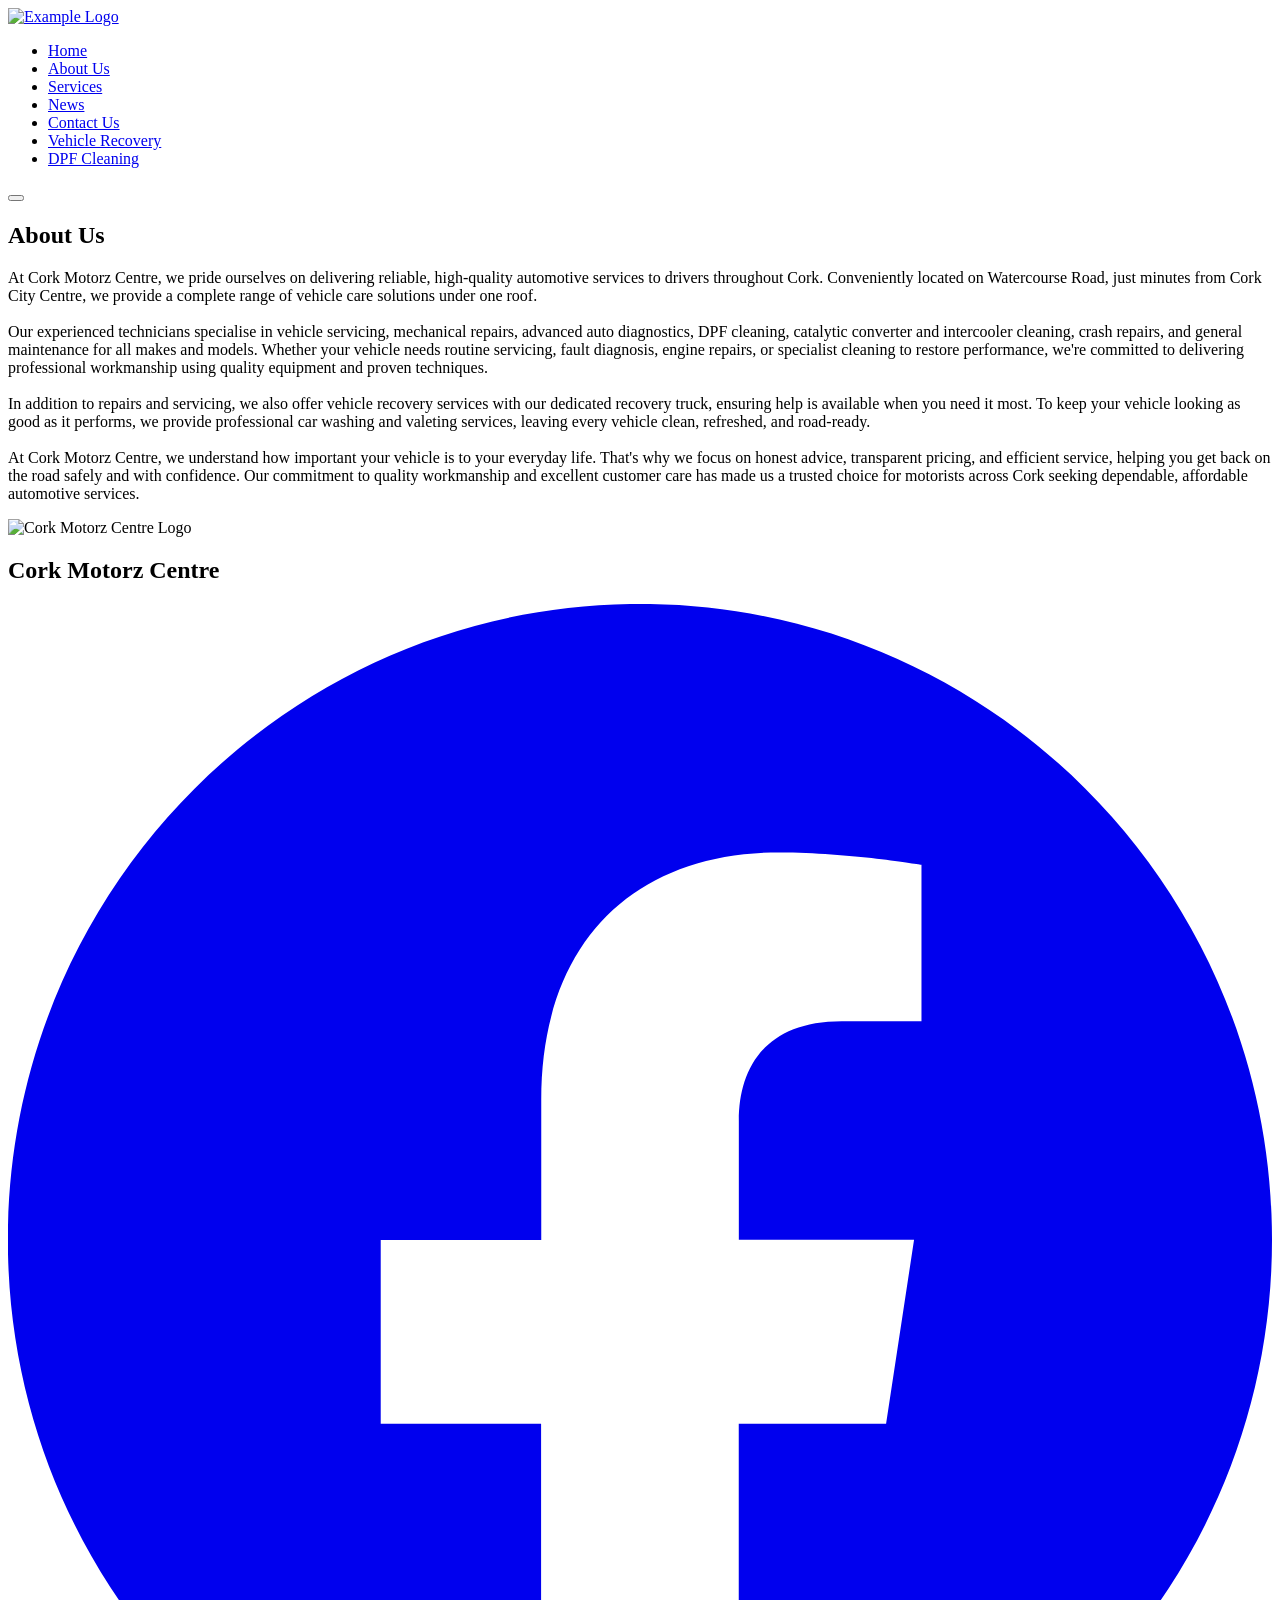
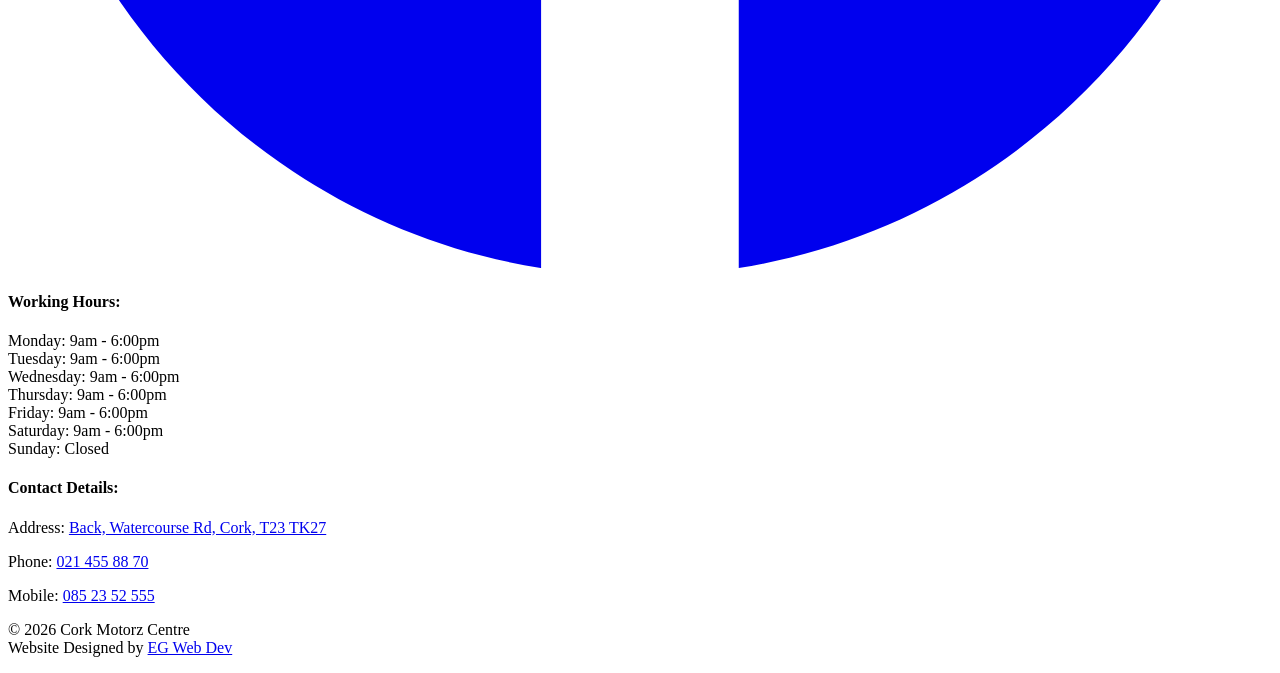
==== commit 7c226fcc: "fixing paths after deployment" ====
--- a/about.html
+++ b/about.html
@@ -14,13 +14,13 @@
         <meta property="og:url" content="">
         <meta property="og:type" content="website">
 
-        <link rel="icon" type="image/x-icon" href="/assets/logos/cork-motorz-centre-logo.ico">
+        <link rel="icon" type="image/x-icon" href="../CorkMotorzCentre/assets/logos/cork-motorz-centre-logo.ico">
 
         <title>Cork Motorz Centre | About Us</title>
         
-        <link rel="stylesheet" href="/styles/style.css">
-        <script src="/scripts/nav.js" defer></script>
-        <script src="/scripts/fade-in.js" defer></script>
+        <link rel="stylesheet" href="../CorkMotorzCentre/styles/style.css">
+        <script src="../CorkMotorzCentre/scripts/nav.js" defer></script>
+        <script src="../CorkMotorzCentre/scripts/fade-in.js" defer></script>
         
     </head>
 
@@ -30,19 +30,19 @@
 
             <div class="site-nav__container container">
                 
-                <a href="/index.html" class="site-nav__brand">
-                    <img class="site-nav__logo" src="assets/logos/cork-motorz-centre-logo.webp" alt="Example Logo">
+                <a href="../CorkMotorzCentre/index.html" class="site-nav__brand">
+                    <img class="site-nav__logo" src="../CorkMotorzCentre/assets/logos/cork-motorz-centre-logo.webp" alt="Example Logo">
                 </a>
 
                 <nav class="site-nav__links" id="primary-navigation" aria-label="Primary navigation">
                     <ul>
-                        <li><a href="/index.html">Home</a></li>
-                        <li><a href="/about.html">About Us</a></li>
+                        <li><a href="../CorkMotorzCentre/index.html">Home</a></li>
+                        <li><a href="../CorkMotorzCentre/about.html">About Us</a></li>
                         <li><a href="/service/service.html">Services</a></li>
-                        <li><a href="/news.html">News</a></li>
-                        <li><a href="/contact.html">Contact Us</a></li>
-                        <li><a href="/vehicle-recovery.html">Vehicle Recovery</a></li>
-                        <li><a href="/dpf-cleaning.html">DPF Cleaning</a></li>
+                        <li><a href="../CorkMotorzCentre/news.html">News</a></li>
+                        <li><a href="../CorkMotorzCentre/contact.html">Contact Us</a></li>
+                        <li><a href="../CorkMotorzCentre/vehicle-recovery.html">Vehicle Recovery</a></li>
+                        <li><a href="../CorkMotorzCentre/dpf-cleaning.html">DPF Cleaning</a></li>
                     </ul>
                 </nav>
 
@@ -84,7 +84,7 @@
         <footer class="footer section fade-in">
             <div class="container">
                 <div>
-                    <img src="/assets/logos/cork-motorz-centre-logo.webp" alt="Cork Motorz Centre Logo">
+                    <img src="../CorkMotorzCentre/assets/logos/cork-motorz-centre-logo.webp" alt="Cork Motorz Centre Logo">
                     <h2>Cork Motorz Centre</h2>
                     <div class="footer-socials">
                         <a href="https://www.facebook.com/p/Cork-Motorz-Centre-100063648090847/">
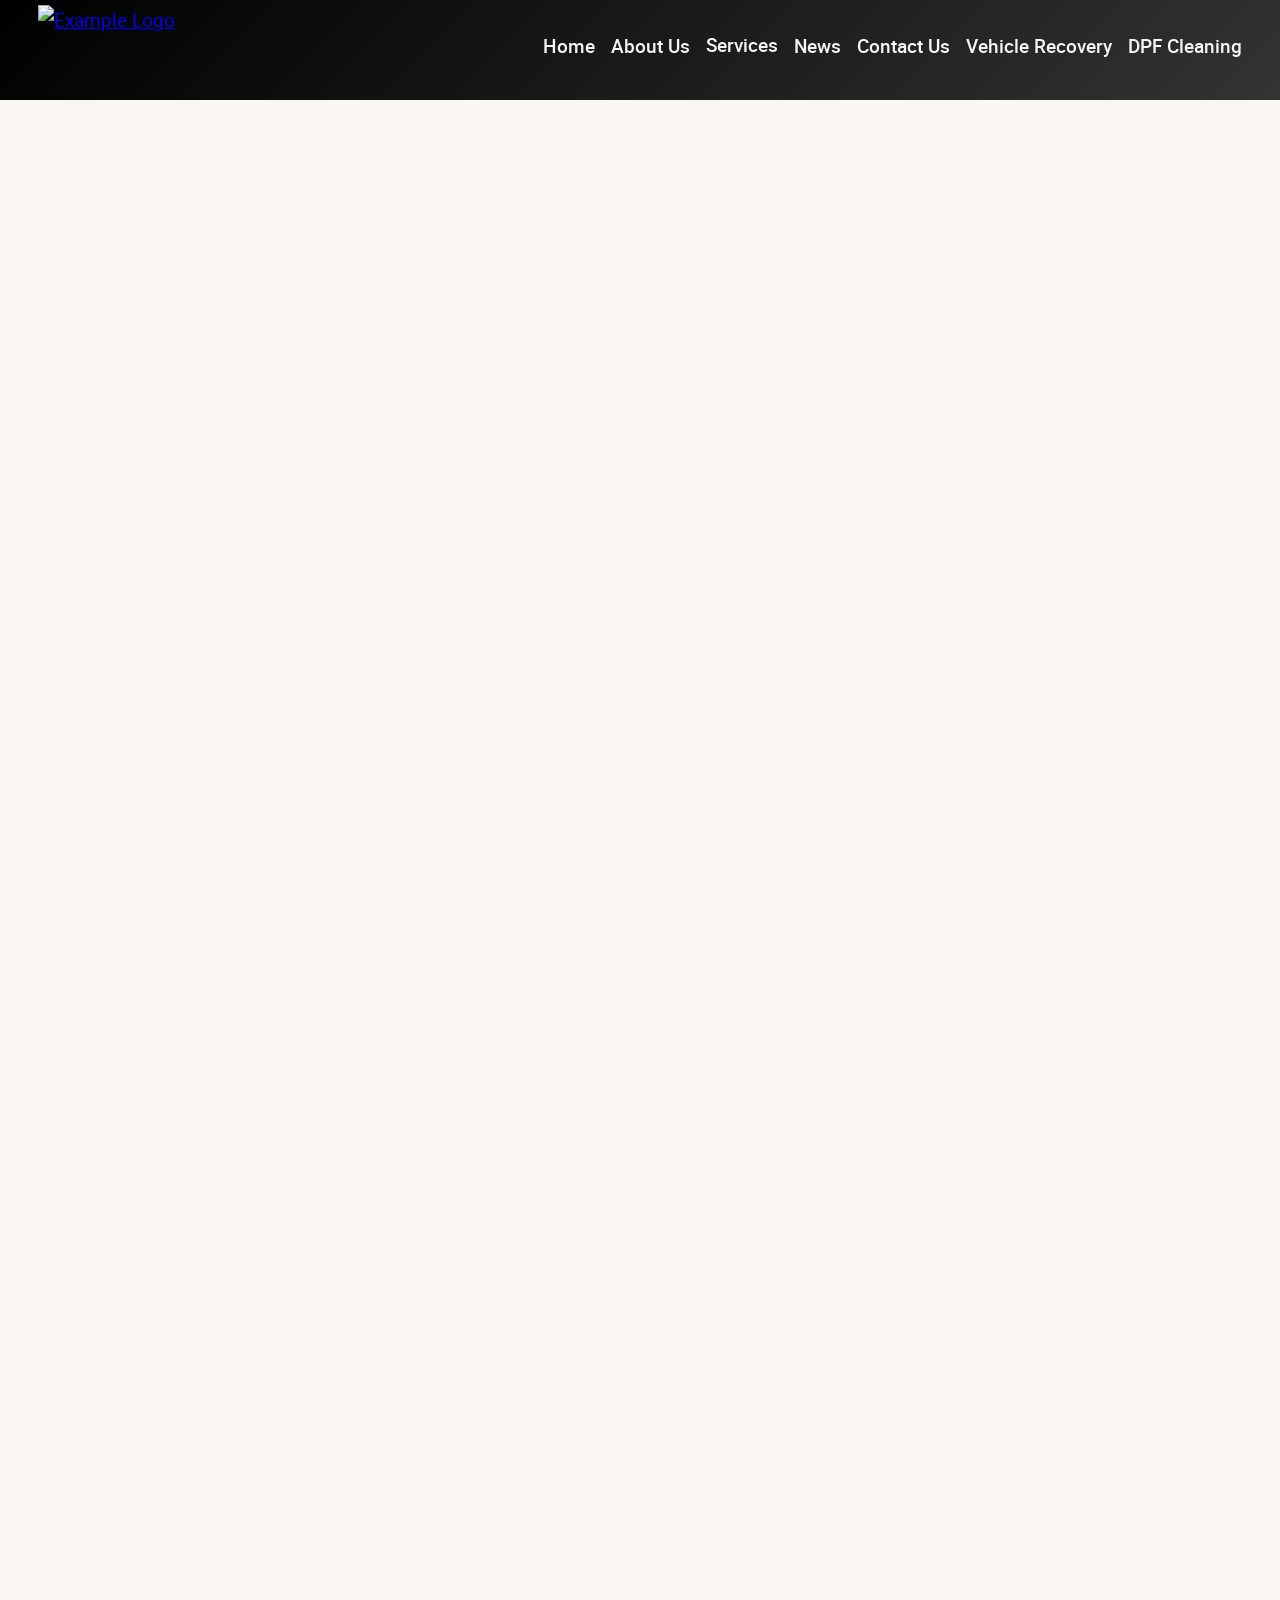
==== commit 6a1ae719: "Add important fixes and upgrades: - Add Submenu for "Services" - Add Auto mechanic card in "Home" - " ====
--- a/about.html
+++ b/about.html
@@ -10,15 +10,15 @@
         <!-- Open Graph / Social Preview -->
         <meta property="og:title" content="Cork Motorz Centre | About Us">
         <meta property="og:description" content="Learn more about Cork Motorz Centre, a trusted local garage in Cork providing expert car servicing, repairs, diagnostics, and vehicle maintenance.">
-        <meta property="og:image" content="">
-        <meta property="og:url" content="">
+        <meta property="og:image" content="https://abugelis.github.io/CorkMotorzCentre/assets/logos/cork-motorz-centre-logo.webp">
+        <meta property="og:url" content="https://abugelis.github.io/CorkMotorzCentre/about.html">
         <meta property="og:type" content="website">
 
         <link rel="icon" type="image/x-icon" href="../CorkMotorzCentre/assets/logos/cork-motorz-centre-logo.ico">
 
         <title>Cork Motorz Centre | About Us</title>
         
-        <link rel="stylesheet" href="../CorkMotorzCentre/styles/style.css">
+        <link rel="stylesheet" href="/styles/style.css">
         <script src="../CorkMotorzCentre/scripts/nav.js" defer></script>
         <script src="../CorkMotorzCentre/scripts/fade-in.js" defer></script>
         
@@ -38,7 +38,23 @@
                     <ul>
                         <li><a href="../CorkMotorzCentre/index.html">Home</a></li>
                         <li><a href="../CorkMotorzCentre/about.html">About Us</a></li>
-                        <li><a href="/service/service.html">Services</a></li>
+                        <li class="has-submenu">
+                            <a href="../CorkMotorzCentre/service/service.html">Services</a>
+                            <button class="submenu-toggle" aria-expanded="false" aria-controls="services-submenu">
+                                <span class="submenu-arrow" aria-hidden="true">▾</span>
+                                <span class="sr-only">Toggle Services submenu</span>
+                            </button>
+                            <ul class="sub-menu" id="services-submenu">
+                                <li><a href="../CorkMotorzCentre/dpf-cleaning.html">DPF Cleaning</a></li>
+                                <li><a href="../CorkMotorzCentre/service/service-and-maintenance.html">Full Service & Maintenance</a></li>
+                                <li><a href="../CorkMotorzCentre/service/diagnostics.html">Diagnostics</a></li>
+                                <li><a href="../CorkMotorzCentre/service/tyres.html">Tyres</a></li>
+                                <li><a href="../CorkMotorzCentre/vehicle-recovery.html">Recovery Service</a></li>
+                                <li><a href="../CorkMotorzCentre/service/crash-repairs.html">Car Crash Repairs</a></li>
+                                <li><a href="../CorkMotorzCentre/service/car-wash.html">Car Wash & Valeting</a></li>
+                                <li><a href="../CorkMotorzCentre/service/pre-nct.html">Pre-NCT Inspection</a></li>
+                            </ul>
+                        </li>
                         <li><a href="../CorkMotorzCentre/news.html">News</a></li>
                         <li><a href="../CorkMotorzCentre/contact.html">Contact Us</a></li>
                         <li><a href="../CorkMotorzCentre/vehicle-recovery.html">Vehicle Recovery</a></li>
@@ -114,5 +130,8 @@
                 <div class="footer-ps"><p> © 2026 Cork Motorz Centre <br>Website Designed by <a href="https://eg-webdev.com/">EG Web Dev</a></p></div>
             </div>
         </footer>
+        <button id="backToTop" aria-label="Back to top">
+            <svg viewBox="0 0 16 16" xmlns="http://www.w3.org/2000/svg" fill="currentColor"><path d="M5.14645 7.14645L7.64645 4.64645C7.84171 4.45118 8.15829 4.45118 8.35355 4.64645L10.8536 7.14645C11.0488 7.34171 11.0488 7.65829 10.8536 7.85355C10.6583 8.04882 10.3417 8.04882 10.1464 7.85355L8.5 6.20711V11C8.5 11.2761 8.27614 11.5 8 11.5C7.72386 11.5 7.5 11.2761 7.5 11V6.20711L5.85355 7.85355C5.65829 8.04882 5.34171 8.04882 5.14645 7.85355C4.95118 7.65829 4.95118 7.34171 5.14645 7.14645ZM8 1C4.13401 1 1 4.13401 1 8C1 11.866 4.13401 15 8 15C11.866 15 15 11.866 15 8C15 4.13401 11.866 1 8 1ZM2 8C2 4.68629 4.68629 2 8 2C11.3137 2 14 4.68629 14 8C14 11.3137 11.3137 14 8 14C4.68629 14 2 11.3137 2 8Z"/></svg>
+        </button>
     </body>
 </html>
--- a/styles/style.css
+++ b/styles/style.css
@@ -0,0 +1,2031 @@
+/*---------------------------------------------------------- BASE CSS ----------------------------------------------------------------------------------------------------- */
+
+/* ---------------------------- CSS RESET ------------------------------- */
+*, *::before, *::after {
+    box-sizing: border-box;
+}
+
+* {
+    margin: 0;
+    padding: 0;
+}
+
+html {
+    scroll-behavior: smooth;
+    background-color: #FAF7F2;
+    overflow-x: hidden;
+}
+
+body {
+    min-height: 100dvh;
+    overflow-y: hidden;
+}
+
+/* ---------------------------- ELEMENTS ------------------------------- */
+img {
+    max-width: 100%;
+    height: auto;
+    display: block;
+}
+
+ul, ol {
+    list-style: none;
+}
+
+h1, h2, h3, h4, h5, h6 {
+    text-wrap: balance;
+}
+
+a:focus {
+    outline: 2px solid #1E1E1E;
+    outline-offset: 2px;
+}
+
+button {
+    cursor: pointer;
+    border: none;
+    background: none;
+    font-family: inherit;
+}
+
+/* ---------------------------- FONTS ------------------------------- */
+
+/* =====================
+   OSWALD
+===================== */
+
+@font-face {
+    font-family: "Oswald";
+    src: url("../assets/fonts/oswald-medium-webfont.woff2") format("woff2");
+    font-weight: 500;
+    font-style: normal;
+    font-display: swap;
+}
+
+@font-face {
+    font-family: "Oswald";
+    src: url("../assets/fonts/oswald-bold-webfont.woff2") format("woff2");
+    font-weight: 700;
+    font-style: normal;
+    font-display: swap;
+}
+
+/* =====================
+   ROBOTO
+===================== */
+
+@font-face {
+    font-family: "Roboto";
+    src: url("../assets/fonts/roboto-regular-webfont.woff2") format("woff2");
+    font-weight: 400;
+    font-style: normal;
+    font-display: swap;
+}
+
+@font-face {
+    font-family: "Roboto";
+    src: url("../assets/fonts/roboto-medium-webfont.woff2") format("woff2");
+    font-weight: 500;
+    font-style: normal;
+    font-display: swap;
+}
+
+@font-face {
+    font-family: "Roboto";
+    src: url("../assets/fonts/roboto-bold-webfont.woff2") format("woff2");
+    font-weight: 700;
+    font-style: normal;
+    font-display: swap;
+}
+
+/* ---------------------------- VARIABLES ------------------------------- */
+:root {
+    /* Colors */
+    /* Colors */
+    --color-primary: #000000;        /* black, main headings & logo base */
+    --color-secondary: #FFFFFF;      /* white, text on dark backgrounds / general backgrounds */
+    --color-accent: #FF0000;         /* red, for buttons, highlights, important elements */
+    --color-accent-alt: #FFD700;     /* yellow/gold, secondary accent for details */
+    --color-section-soft: #F5F5F5;   /* light gray for section backgrounds */
+    --color-neutral-light: #FFFFFF;  /* white / background fallback */
+    --color-neutral-dark: #333333;   /* dark text on light backgrounds */
+    --color-bronze: #FFD700;         /* optional accent, can be same as yellow */
+
+    --gradient-primary: linear-gradient(135deg, #000000, #333333);
+
+    /* Typography */
+    --font-primary: 'Roboto', sans-serif;
+    --font-secondary: 'Oswald', sans-serif;
+
+    --font-weight-regular: 400;
+    --font-weight-medium: 500;
+    --font-weight-bold: 700;
+
+    /* Font Sizes */
+    --fs-h1: 2.8rem;
+    --fs-h2: 2.25rem;
+    --fs-h3: 1.75rem;
+    --fs-h4: 1.5rem;
+    --fs-h5: 1.25rem;
+    --fs-h6: 1rem;
+    --fs-body: 1rem;
+    --fs-small: 0.875rem;
+
+    /* Line Heights */
+    --lh-h1: 1.2;
+    --lh-h2: 1.3;
+    --lh-h3: 1.35;
+    --lh-body: 1.6;
+
+    /* Letter Spacing */
+    --ls-heading: 0.5px;
+    --ls-body: 0px;
+
+    /* Layout / UI */
+    --container-width: 1920px;
+    --container-padding: 1rem;
+    --section-heading-padding: 1rem;
+    --radius: 6px;
+    --shadow: 1px 1px 5px rgba(0,0,0,0.2);
+
+
+    /* Layering */
+    --layer-base: 1;
+    --layer-nav: 100;
+    --layer-overlay: 200;
+    --layer-toggle: 300;
+    --layer-menu: 250;
+
+    /* Section spacing */
+    --space-section: 3rem;
+    --space-section-lg: 6rem;
+
+    --section-heading-padding: 1rem;
+
+    /* UI */
+    --header-height: 100px;
+    --logo-size: 120px;
+    --icon-size: 84px;
+
+    --radius: 6px;
+    --shadow: 0 8px 20px rgba(0,0,0,0.08);
+
+    /* Transitions */
+    --transition-fast: 0.2s ease;
+    --transition-medium: 0.3s ease;
+    --transition-slow: 0.5s ease;
+}
+
+/* ---------------------------- TYPOGRAPHY ------------------------------- */
+body {
+    font-family: var(--font-primary);
+    font-weight: var(--font-weight-regular);
+    font-size: var(--fs-body);
+    line-height: var(--lh-body);
+    letter-spacing: var(--ls-body);
+    color: var(--color-text);
+    background-color: var(--color-main-bg);
+}
+
+h1,h2,h3,h4,h5,h6 {
+    font-family: var(--font-secondary);
+    font-weight: var(--font-weight-bold);
+    line-height: 1.2;
+    letter-spacing: var(--ls-heading);
+    color: var(--color-text);
+    margin-bottom: 1rem;
+}
+
+p {
+    margin-bottom: 1rem;
+}
+
+h1 {
+    font-size: var(--fs-h1);
+}
+
+h2 {
+    font-size: var(--fs-h2);
+}
+
+h3 {
+    font-size: var(--fs-h3);
+}
+
+h4 {
+    font-size: var(--fs-h4);
+}
+
+h5 {
+    font-size: var(--fs-h5);
+}
+
+p {
+    font-size: var(--fs-body);
+}
+
+ul {
+    font-size: var(--fs-body);
+}
+
+li {
+    font-size: var(--fs-body);
+}
+
+.sub-text {
+    color: var(--color-text-muted);
+    font-size: var(--fs-h5);
+    font-family: var(--font-secondary);
+}
+
+/* ---------------------------- LAYOUT SYSTEM ------------------------------- */
+
+/* Horizontal container ONLY */
+.container {
+    width: 100%;
+    max-width: var(--container-width);
+    margin-inline: auto;
+    padding-inline: var(--container-padding);
+}
+
+/* Vertical spacing (sections) */
+.section {
+    padding-block: var(--space-section);
+}
+
+.section-lg {
+    padding-block: var(--space-section-lg);
+}
+
+/* Section headings */
+.section-heading {
+    margin-bottom: var(--section-heading-padding);
+}
+
+/* Header height */
+header {
+    height: var(--header-height);
+}
+
+/* ---------------------------- IMAGES ------------------------------- */
+img {
+    display: block;
+    max-width: 100%;
+}
+
+/* ---------------------------- UTILITIES ------------------------------- */
+.flex {
+    display: flex;
+}
+
+.flex-center {
+    display: flex;
+    align-items: center;
+    justify-content: center;
+}
+
+.text-center {
+    text-align: center;
+}
+
+/* ---------------------------- RESPONSIVE ------------------------------- */
+
+/* Tablet */
+@media (min-width: 768px) {
+    :root {
+        --container-padding: 2rem;
+        --space-section: 5rem;
+        --space-section-lg: 7rem;
+
+        --fs-h1: 3.5rem;
+        --fs-h2: 2.5rem;
+        --fs-h3: 2rem;
+    }
+
+    p {
+        font-size: 1.2rem;
+    }
+}
+
+/* Desktop */
+@media (min-width: 1024px) {
+    :root {
+        --container-padding: 3rem;
+        --space-section: 4rem;
+        --space-section-lg: 8rem;
+
+        --fs-h1: 4rem;
+        --fs-h2: 2.75rem;
+        --fs-h3: 2rem;
+        --fs-h4: 1.4rem;
+    }
+
+    a {
+        font-size: 1.2rem;
+    }
+
+    p, li {
+        font-size: 1.3rem;
+    }
+}
+
+/* Large screens */
+@media (min-width: 1440px) {
+    :root {
+        --container-padding: 4rem;
+    }
+
+    h1 { font-size: 4.5rem; }
+    h2 { font-size: 3rem; }
+    h3 { font-size: 2.5rem; }
+
+    a { font-size: 1.6rem; }
+    p,li { font-size: 1.4rem; }
+}
+
+@media (min-width: 1920px) {
+    :root {
+        --container-padding: 0;
+        --container-width: 1600px;
+    }
+
+    h1 { font-size: 4.5rem; }
+    h2 { font-size: 3rem; }
+    h3 { font-size: 2rem; }
+    h4 {font-size: 1.8rem;}
+
+    a { font-size: 1.6rem; }
+    p,li { font-size: 1.4rem; }
+}
+
+/* Mobile utilities */
+@media (max-width: 767px) {
+    .flex {
+        flex-direction: column;
+    }
+}
+
+/* ------------------------------------------------------- COMPONENTS ---------------------------------------------------------------------- */
+
+
+/* BUTTON */
+.btn-primary{
+    background: var(--gradient-primary);
+    color: var(--color-secondary);
+    padding: 1rem 2rem;
+    text-align: center;
+    max-width: fit-content;
+    max-height: 4rem;
+    border-radius: var(--radius);
+    box-shadow: 1px 1px 3px var(--color-accent-alt),
+    -1px -1px 3px var(--color-accent);
+    text-decoration: none;
+    font-weight: 500;
+    text-transform: uppercase;
+    text-shadow: 1px 1px 4px var(--color-primary);
+}
+
+.section-decor {
+    display: flex;
+    flex-direction: row;
+    margin-bottom: 0.5rem;
+}
+
+.section-decor-yellow {
+    display: inline-block;
+    height: 0.3rem;
+    width: 2rem;
+    background-color: var(--color-accent-alt);
+    transform: skewX(45deg);  /* slants the end like / */
+    transform-origin: right top;
+}
+
+.section-decor-red {
+    display: inline-block;
+    height: 0.3rem;
+    width: 1.5rem;
+    background-color: var(--color-accent);
+    transform: skewX(45deg);  /* slants the end like / */
+    transform-origin: right top;
+}
+
+/* -------------------- Fade In Animation -------------------- */
+
+.fade-in {
+    opacity: 0;
+    transform: translateY(30px);
+    transition: opacity 0.8s ease, transform 0.8s ease;
+}
+
+.fade-in.visible {
+    opacity: 1;
+    transform: translateY(0);
+}
+
+/* ------------------------------- Article Img -----------------------------------*/
+
+.article-img {
+    width: 100%;
+    height: 100%;
+    object-fit: cover;
+    border-radius: var(--radius);
+    box-shadow: 1px 1px 8px var(--color-neutral-dark);
+}
+
+@media(min-width: 1024px) { 
+
+    .article-img {
+        height: 500px;
+    }
+}
+
+@media(min-width: 1440px) {
+
+    .article-img {
+        height: 600px;
+    } 
+}
+
+@media(min-width: 1920px) {
+
+    .article-img {
+        height: 800px;
+    } 
+}
+
+/* -------------------------------- Back to Top Btn ---------------------------------- */
+
+#backToTop {
+    position: fixed;
+    bottom: 30px;
+    right: 30px;
+    width: 50px;
+    height: 50px;
+    border: none;
+    border-radius: 50%;
+    background: var(--color-accent);
+    color: var(--color-neutral-dark);
+    font-size: 28px;
+    cursor: pointer;
+    opacity: 0;
+    visibility: hidden;
+    transform: translateY(10px);
+    transition: all 0.3s ease;
+    box-shadow: 0 4px 10px rgba(0,0,0,0.2);
+    z-index: 1000;
+}
+
+#backToTop:hover {
+    background: var(--color-accent);
+    transform: translateY(0) scale(1.05);
+}
+
+#backToTop.show {
+    opacity: 1;
+    visibility: visible;
+    transform: translateY(0);
+}
+
+
+/* -------------------------------- CTA ----------------------------------------- */
+
+
+.banner-wrapper {
+  position: relative;
+  width: 100%;
+  height: 250px; /* Set a fixed height for the banner */
+  overflow: hidden;
+  display: flex;
+  align-items: center;
+  justify-content: center;
+}
+
+.track {
+  position: absolute;
+  width: 300%;      /* Make them long */
+  opacity: 0.2;
+  transform: rotate(-10deg) scale(1.2);
+  transform-origin: center;
+  pointer-events: none;
+  z-index: 0;       /* Keep behind the text */
+}
+
+/* Push to the top left */
+.track-top {
+  top: -19%;
+  left: -5%;
+  transform: rotate(-10deg);
+  transform-origin: center;
+}
+
+/* Push to the bottom right */
+.track-bottom {
+  bottom: -30%;
+  right: -5%;
+  transform: rotate(-10deg);
+}
+
+/* Ensure content stays on top of the tracks */
+.cta-content {
+  position: relative;
+  z-index: 1;
+  color: var(--color-primary);
+  font-weight: 500;
+  background-color: #33333363;
+  padding: 1rem;
+  border-radius: var(--radius);
+  text-align: center;
+  width: fit-content;
+}
+
+.cta-button {
+    font-weight: 500;
+    text-align: center;
+    font-size: 20px;
+    gap: 0.5rem;
+    margin: 0 auto;
+    width: fit-content;
+}
+
+.cta-button a {
+    text-decoration: none;
+    color: var(--color-accent);
+}
+
+@media(min-width: 768px) {
+
+    .track {
+        width: 86.3%;
+    }
+    
+    /* Push to the top left */
+    .track-top {
+        top: -88%;
+        left: -33%;
+    }
+
+    /* Push to the bottom right */
+    .track-bottom {
+        bottom: -88%;
+        right: -34%;
+    }
+
+    .cta-button {
+        font-size: 22px;
+    }
+
+    .cta-button.btn-primary {
+        max-width: fit-content;
+    }
+}
+
+@media(min-width: 1024px) {
+
+    .track {
+        width: 56.9%;
+    }
+    
+    /* Push to the top left */
+    .track-top {
+        top: -73%;
+        left: -5%;
+    }
+
+    /* Push to the bottom right */
+    .track-bottom {
+        bottom: -70%;
+        right
+        : -5%;
+    }
+}
+
+@media(min-width: 1440px) {
+
+    .track {
+        width: 56.9%;
+    }
+    
+    /* Push to the top left */
+    .track-top {
+        top: -138%;
+    }
+
+    /* Push to the bottom right */
+    .track-bottom {
+        bottom: -104%;
+    }
+}
+
+@media(min-width: 1920px) {
+    .track {
+        width: 56.8%;
+    }
+    
+    /* Push to the top left */
+    .track-top {
+        top: -173%;
+    }
+
+    /* Push to the bottom right */
+    .track-bottom {
+        bottom: -179%;
+    }
+}
+
+/* ================================================================   NAV CSS ================================================================================= */
+
+
+
+.site-nav {
+    position: relative;
+    z-index: var(--layer-nav);
+    background: var(--gradient-primary);
+    display: flex;
+    width: 100%;
+}
+
+.site-nav__container {
+    display: flex;
+    justify-content: space-between;
+    align-items: center;
+    width: 100%;
+    max-width: 1600px;
+    margin-inline: auto;
+    padding-inline: clamp(1rem, 3vw, 4rem);
+}
+
+
+/* -------------------------
+   LOGO
+------------------------- */
+.site-nav__logo {
+    height: 90px;
+    width: auto;
+}
+
+/* ================= NAV STATE ================= */
+body.open-nav {
+    overflow: hidden;
+}
+
+/* -------------------------
+   NAV PANEL (MOBILE)
+------------------------- */
+.site-nav__links {
+    position: fixed;
+    top: 0;
+    right: 0;
+
+    width: 70%;
+    height: 100dvh;
+
+    display: flex;
+    flex-direction: column;
+
+
+    background: var(--gradient-primary);
+
+    will-change: transform;
+    transform: translateX(100%);
+    opacity: 0;
+    visibility: hidden;
+    pointer-events: none;
+
+    transition: transform var(--transition-medium),
+                opacity var(--transition-medium),
+                visibility 0s;
+
+    z-index: var(--layer-menu);
+
+    /* ADD THESE */
+    overflow-y: auto;
+    -webkit-overflow-scrolling: touch;
+    overscroll-behavior: contain;
+
+    padding-bottom: 4rem;
+}
+
+.site-nav__links ul {
+    display: flex;
+    flex-direction: column;
+    gap: 1rem;
+    width: 100%;
+    align-items: flex-start;
+    padding-left: 2rem;
+    padding-top: 8rem;
+}
+
+
+
+/* OPEN STATE */
+.site-nav.open-nav .site-nav__links {
+    transform: translateX(0);
+    opacity: 1;
+    visibility: visible;
+    pointer-events: auto;
+}
+
+.site-nav__links a:focus-visible {
+    outline: 2px solid #fff;
+    outline-offset: 4px;
+}
+
+.site-nav__links a {
+    color: var(--color-secondary);
+    text-decoration: none;
+    transition: opacity 0.2s ease;
+    font-weight: 500;
+}
+
+.site-nav__links > ul > li {
+    border-bottom: 1px solid var(--color-accent-alt);
+    padding-bottom: 0.5rem;
+    width: 90%;
+}
+
+.site-nav__links .sub-menu li {
+    border-bottom: 1px solid var(--color-neutral-dark);
+    padding-bottom: 0.5rem;
+    width: 100%;
+}
+
+.site-nav__links .sub-menu li:last-child {
+    border-bottom: none;
+}
+
+.site-nav__links li:last-child {
+    border-bottom: none;
+}
+
+.site-nav__links a:hover {
+    opacity: 0.7;
+    color: var(--color-bronze);
+}
+
+/* -------------------------
+   OVERLAY
+------------------------- */
+.site-nav__overlay {
+    position: fixed;
+    inset: 0;
+
+    background: rgba(0, 0, 0, 0.4);
+
+    opacity: 0;
+    visibility: hidden;
+    pointer-events: none;
+
+    transition: opacity var(--transition-medium),
+                visibility 0s;
+
+    z-index: var(--layer-overlay);
+}
+
+.site-nav.open-nav .site-nav__overlay {
+    opacity: 1;
+    visibility: visible;
+    pointer-events: auto;
+}
+
+/* -------------------------
+   HAMBURGER BUTTON
+------------------------- */
+.site-nav__toggle {
+    position: relative;
+
+    display: flex;
+    flex-direction: column;
+    gap: 0.5rem;
+    transform-origin: center;
+
+    z-index: var(--layer-toggle);
+}
+
+.site-nav__toggle span {
+    height: 3px;
+    width: 32px;
+    background-color: var(--color-accent-alt);
+    transition: transform 0.3s ease,
+                opacity 0.3s ease,
+                background-color 0.3s ease;
+}
+
+.site-nav.open-nav .site-nav__toggle span:nth-child(1) {
+    transform: translateY(11px) rotate(-45deg);
+    background-color: var(--color-section-soft);
+}
+
+.site-nav.open-nav .site-nav__toggle span:nth-child(2) {
+    transform: scale(0);
+    opacity: 0;
+}
+
+.site-nav.open-nav .site-nav__toggle span:nth-child(3) {
+    transform: translateY(-11px) rotate(45deg);
+    background-color: var(--color-section-soft);
+}
+
+/* ----------------------------------------------------------------------- SUBMENU ---------------------------------------------------------------- */
+
+/* Make the li a positioning context so the button sits beside the link */
+.site-nav__links .has-submenu {
+    position: relative;
+}
+
+.site-nav__links .has-submenu > a {
+    display: inline-block;
+}
+
+/* The toggle button, placed on the right */
+.submenu-toggle {
+    position: absolute;
+    top: 0;
+    right: 0;
+
+    background: none;
+    border: none;
+    padding: 0.5em 1em;
+    cursor: pointer;
+    display: flex;
+    align-items: center;
+    justify-content: center;
+}
+
+.submenu-arrow {
+    display: inline-block;
+    font-size: 2.1rem;
+    transition: transform 0.25s ease;
+    color: var(--color-accent-alt);
+    padding: 0;
+    margin: -1.2rem 0 0 0;
+}
+
+/* Rotate arrow when expanded */
+.submenu-toggle[aria-expanded="true"] .submenu-arrow {
+    transform: rotate(180deg);
+}
+
+/* Submenu collapsed by default */
+.site-nav__links .sub-menu {
+    list-style: none;
+    margin: 0;
+    padding: 0;
+    max-height: 0;
+    overflow: hidden;
+    transition: max-height 0.3s ease;
+}
+
+/* Expanded state */
+.site-nav__links .sub-menu.is-open {
+    max-height: 600px; /* large enough to fit all items */
+    padding-top: 1rem;
+}
+
+/* Indent submenu items */
+.site-nav__links .sub-menu li a {
+    padding-left: 2em;
+    display: block;
+}
+
+/* Visually hidden helper text for the button label */
+.sr-only {
+    position: absolute;
+    width: 1px;
+    height: 1px;
+    padding: 0;
+    margin: -1px;
+    overflow: hidden;
+    clip: rect(0, 0, 0, 0);
+    white-space: nowrap;
+    border: 0;
+}
+
+
+@media (max-width: 768px) {
+
+    /* Remove last decor line from the menu */
+    .site-nav__links li:last-child a::after {
+    display: none;
+    }
+
+}
+
+@media (min-width: 1024px) {
+
+
+    .site-nav__toggle {
+        display: none;
+    }
+
+    /* RESET MOBILE MENU INTO DESKTOP NAV */
+    .site-nav__links {
+        position: static;
+        transform: none;
+        opacity: 1;
+        visibility: visible;
+        pointer-events: auto;
+
+        width: auto;
+        height: auto;
+
+        background: transparent;
+
+        justify-content: flex-end;
+        align-items: center;
+    }
+
+    .site-nav__links ul {
+        flex-direction: row;
+        gap: 1rem;
+    }
+
+
+    /* disable overlay on desktop */
+    .site-nav__overlay {
+        display: none;
+    }
+
+    /* underline animation */
+
+    .site-nav__links a {
+        position: relative;
+        color: var(--color-section-soft);
+
+        transition: opacity 0.2s ease;
+    }
+
+    .site-nav__links a::after {
+        content: "";
+
+        position: absolute;
+        left: 0;
+        bottom: -12px;
+
+        width: 100%;
+        height: 2px;
+
+        background-color: var(--color-accent);
+
+        transform: scaleX(0);
+        transform-origin: left;
+
+        transition: transform 0.3s ease;
+    }
+
+    .site-nav__links a:hover::after,
+    .site-nav__links a:focus-visible::after,
+    .site-nav__links a.active::after {
+        transform: scaleX(1);
+    }
+
+    /* Desktop doesn't need the click-to-expand arrow — hover handles it */
+    .submenu-toggle {
+        display: none;
+    }
+
+    .site-nav__links {
+        overflow: visible;
+        -webkit-overflow-scrolling: auto;
+        overscroll-behavior: auto;
+    }
+
+    /* Undo the mobile min-height/flex centering trick — it was only
+       needed to make room for the arrow button + separator line */
+    .site-nav__links .has-submenu {
+        min-height: auto;
+        display: flex;
+        align-items: center;
+    }
+
+    /* Turn the submenu into a dropdown instead of an inline accordion */
+    .site-nav__links .sub-menu {
+        position: absolute;
+        top: 100%;
+        left: 0;
+
+        width: 390px;
+        max-height: none;
+        overflow: visible;
+
+        flex-direction: column;
+        gap: 0;
+
+        background: var(--gradient-primary);
+        padding: 0.5rem 0;
+        box-shadow: 0 12px 24px rgba(0, 0, 0, 0.18);
+
+        opacity: 0;
+        visibility: hidden;
+        pointer-events: none;
+        transform: translateY(8px);
+
+        transition: opacity 0.25s ease,
+                    transform 0.25s ease,
+                    visibility 0s linear 0.25s;
+
+        z-index: 20;
+    }
+
+    /* Show on hover OR keyboard focus within the item */
+    .site-nav__links .has-submenu:hover .sub-menu,
+    .site-nav__links .has-submenu:focus-within .sub-menu {
+        opacity: 1;
+        visibility: visible;
+        pointer-events: auto;
+        transform: translateY(0);
+
+        transition: opacity 0.25s ease,
+                    transform 0.25s ease,
+                    visibility 0s linear 0s;
+    }
+
+    /* Dropdown items don't need mobile's deep indent */
+    .site-nav__links .sub-menu li a {
+        padding-left: 1.5rem;
+        padding-right: 1.5rem;
+    }
+
+    .site-nav__links > ul > li {
+        border-bottom: none;
+    }
+
+    .site-nav__links ul > li {
+        width: auto;
+        flex: none; /* prevents flex-grow/shrink from squeezing items */
+    }
+
+    .site-nav__links a {
+        white-space: nowrap; /* belt-and-braces: never wrap link text */
+    }
+
+    .site-nav__links ul {
+        padding-top: 4rem;
+        align-items: center; /* vertically center items within the row */
+    }
+
+   
+}
+
+@media (min-width: 1440px) { 
+
+    .site-nav__links ul {
+        gap: 1.5rem;
+    }
+
+    .site-nav__logo {
+        height: 100px;
+        width: auto;
+    }
+}
+
+@media (min-width: 1920px) { 
+    
+    .site-nav__links ul {
+        gap: 2.5rem;
+    }
+
+    .site-nav__logo {
+        height: 120px;
+        width: auto;
+    }
+
+    header {
+        padding: 4rem 0;
+    }
+
+    .site-nav__container {
+        padding-inline: var(--container-padding);
+    }
+
+}
+
+/* ================================================================  HERO CSS ================================================================================= */
+
+.hero-section.section {
+    padding: 0;
+}
+
+.hero-content .container {
+    padding: 0;
+}
+
+.hero-section {
+    position: relative;
+}
+
+.hero-section img {
+    position: relative;
+    width: 100%;
+    height: 90dvh;
+    object-fit: cover;
+    z-index: 0;
+}
+
+.hero-overlay {
+    inset: 0;
+    position: absolute;
+    background-color: rgba(0, 0, 0, 0.7);
+    
+    top: 0;
+    left: 0;
+
+    z-index: 1;
+}
+
+.hero-content h1 {
+    color: var(--color-secondary);
+}
+
+.hero-content {
+    position: absolute;
+    top: 10rem;
+
+    display: flex;
+    flex-direction: column;
+    
+    color: var(--color-secondary);
+    width: 90%;
+    text-shadow: 1px 1px 1px var(--color-primary);
+
+    z-index: 2;
+}
+
+.hero-content p {
+    padding-bottom: 4rem;
+}
+
+
+@media (min-width: 768px) {
+
+    .hero-content {
+        left: 10rem;
+    }
+
+    .hero-section img {
+        height: 80dvh;
+    }
+
+    .btn-primary {
+        max-width: 20rem;
+        max-height: 6rem;
+    }
+    
+}
+
+/* ================================================================  HERO CAROUSEL ================================================================================= */
+
+
+
+.carousel {
+  position: relative;
+  width: 100%;
+  height: 400px;
+  overflow: hidden;
+  border-radius: var(--radius);
+  box-shadow: 1px 1px 10px var(--color-neutral-dark);
+}
+
+.slide {
+  position: absolute;
+  inset: 0;
+  opacity: 0;
+  transition: opacity 0.8s ease;
+}
+
+.slide.active {
+  opacity: 1;
+}
+
+/* important: anchor badge positioning */
+.slide {
+  position: absolute;
+  inset: 0;
+  display: block;
+  text-decoration: none;
+  color: inherit;
+}
+
+.slide-link {
+  position: absolute;
+  inset: 0;
+  z-index: 1;
+  display: block;
+}
+
+/* NEW badge */
+.badge {
+  position: absolute;
+  top: 15px;
+  right: 15px;
+  background: var(--color-accent);
+  color: white;
+  font-size: var(--fs-body);
+  font-weight: bold;
+  padding: 10px 25px;
+  border-radius: 20px;
+  z-index: 2;
+  text-transform: uppercase;
+  letter-spacing: 0.5px;
+}
+
+.slide img {
+  width: 100%;
+  height: 100%;
+  object-fit: cover;
+  display: block;
+}
+
+.overlay {
+  position: absolute;
+  bottom: 30px;
+  left: 50%;
+  transform: translateX(-50%);
+  z-index: 2;
+
+  color: var(--color-secondary);
+  background: rgba(0,0,0,0.7);
+  padding: 16px;
+  border-radius: 10px;
+  width: calc(100% - 32px);
+  text-align: center;
+}
+
+.overlay {
+  pointer-events: none;
+}
+
+.arrow {
+  position: absolute;
+  top: 40%;
+  transform: translateY(-50%);
+  background: rgba(48, 48, 45, 0.5);
+  color: white;
+  border: none;
+  font-size: 24px;
+  padding: 10px 17px;
+  cursor: pointer;
+  z-index: 5;
+  border-radius: 50%;
+  transition: background 0.2s ease;
+}
+
+.arrow:hover {
+  background: rgba(0,0,0,0.7);
+}
+
+.prev {
+  left: 15px;
+}
+
+.next {
+  right: 15px;
+}
+
+.dots {
+  position: absolute;
+  bottom: 15px;
+  left: 50%;
+  transform: translateX(-50%);
+  display: flex;
+  gap: 8px;
+  z-index: 5;
+}
+
+.dot {
+  width: 10px;
+  height: 10px;
+  border-radius: 50%;
+  background: rgba(255,255,255,0.5);
+  cursor: pointer;
+  transition: all 0.3s ease;
+}
+
+.dot.active {
+  background: var(--color-accent);
+  transform: scale(1.2);
+}
+
+@media(min-width: 768px) {
+    .overlay {
+        bottom: 40px;
+    }
+
+    .arrow {
+        padding: 10px 20px ;
+    }
+}
+
+@media(min-width: 1024px) { 
+    .carousel {
+        height: 500px;
+    }
+
+    .badge {
+        padding: 12px 22px ;
+    }
+}
+
+@media(min-width: 1440px) {
+    .carousel {
+        height: 600px;
+    }
+}
+
+@media(min-width: 1920px) {
+    .carousel {
+        height: 700px;
+    }
+
+    .badge {
+        padding: 15px 32px ;
+    }
+}
+
+
+/* ------------------------------------------------------------------------------------new service design ------------------------------------------------------------- */
+
+.services {
+    background: var(--gradient-primary);
+}
+
+.services h2 {
+    color: var(--color-secondary);
+}
+
+.service-cards-grid {
+    display: grid;
+    grid-template-columns: repeat(1, 1fr);
+    gap: 2rem;
+}
+
+.service-card {
+    position: relative;
+    height: 25rem;
+    overflow: hidden;
+    border-radius: var(--radius);
+    box-shadow: 1px 1px 10px var(--color-neutral-dark);
+}
+
+.service-card img {
+    position: relative;
+    width: 100%;
+    height: 100%;
+    object-fit: cover;
+    z-index: 0;
+}
+
+.service-overlay {
+    inset: 0;
+    position: absolute;
+    background-color: rgba(0, 0, 0, 0.7);
+    z-index: 1;
+    top: 0;
+    left: 0;
+}
+
+.service-card-content {
+    position: absolute;
+    top: 50%;
+    left: 2rem;
+    transform: translateY(-50%);
+    z-index: 2;
+    text-align: center;
+    align-items: center;
+
+    display: flex;
+    flex-direction: column;
+    gap: 1rem;
+
+    width: 20rem;
+    color: var(--color-secondary);
+}
+
+@media(min-width: 768px) {
+  
+    .service-card-content {
+        left: 6rem;
+        width: 32rem;
+    }
+
+    .service-card-content a {
+        min-width: fit-content;
+    }
+}
+
+@media(min-width: 1024px) { 
+   
+    .service-card-content {
+        left: 8.5rem;
+        width: 40rem;
+    }
+}
+
+@media(min-width: 1440px) {
+   
+    .service-cards-grid {
+        grid-template-columns: repeat(3, 1fr);
+        gap: 0.8rem;
+    }
+
+    .service-card {
+        height: 40rem;
+    }
+
+    .service-card-content {
+        left: 1rem;
+        width: 25rem;
+    }
+
+}
+
+@media(min-width: 1920px) {
+   
+    .service-card-content {
+        left: 1rem;
+        width: 30rem;
+    }
+}
+
+
+/* ================================================================    WHY CHOOSE US  ================================================================================= */
+
+.featured-content {
+    display: flex;
+    flex-direction: column;
+    gap: 2rem;
+}
+
+.featured-card {
+    display: flex;
+    flex-direction: column;
+    gap: 1rem;
+    text-align: center;
+}
+
+.icon-frame {
+  position: relative;
+  width: 140px;
+  height: 140px;
+  margin: 0 auto;
+
+  display: flex;
+  align-items: center;
+  justify-content: center;
+}
+
+.hex {
+  position: absolute;
+  inset: 0;
+  width: 100%;
+  height: 100%;
+  fill: none;
+  stroke: var(--color-accent);
+  stroke-width: 2;
+}
+
+.featured-icon {
+  position: relative; /* IMPORTANT: remove absolute */
+  width: 80px;
+  height: 80px;
+  z-index: 2;
+  color: var(--color-neutral-dark);
+}
+
+@media (min-width: 1024px) {
+    .featured-content {
+        display: grid;
+        grid-template-columns: repeat(3, 1fr);
+    }
+}
+
+/* ================================================================      LOCATION     ================================================================================= */
+
+.location-section .container {
+    padding-bottom: 1rem;
+    padding-top: 0;
+}
+
+.location-section iframe {
+    width: 100%;
+    height: 500px;
+}
+
+@media (min-width: 1440px){
+    
+    .location-section iframe {
+        max-width: 91%;
+        display: block;
+        margin: 0 auto;
+    }
+}
+
+@media (min-width: 1440px){ 
+    
+    .location-section iframe {
+        max-width: 85%;
+    }
+}
+
+/* ================================================================      CONTACT      ================================================================================= */
+
+.contact-details {
+    display: flex;
+    flex-direction: column;
+}
+
+.contact-details svg {
+    height: 20px;
+    width: auto;
+}
+
+.contact-item {
+    display: flex;
+    flex-direction: row;
+    gap: 1rem;
+}
+
+.contact-item p {
+    font-weight: 500;
+}
+
+.contact-item a {
+    color: var(--color-accent);
+}
+
+.contact-item span {
+    color: var(--color-accent);
+}
+
+/* ================================================================      TESTIMONIALS      ================================================================================= */
+
+.testimonial-section {
+    background-color: black;
+    padding-bottom: 2rem;
+    
+}
+
+.testimonial-section .container {
+    padding-bottom: 0;
+}
+
+.testimonial-section h2 {
+    color: var(--color-secondary);
+}
+
+.testimonials-section{
+    position: relative;
+    display: flex;
+    flex-direction: column;
+    padding: 1rem;
+    gap: 2rem;
+    align-items: center;
+    justify-content: center;
+    background-color: black;
+    color: white;
+}
+
+.testimonials-wrapper {
+    width: 100%;
+}
+
+.testimonials-wrapper::-webkit-scrollbar {
+    display: none;
+}
+
+.testimonial-overlay-left,
+.testimonial-overlay-right {
+    content: "";
+    position: absolute;
+    top: 0;
+    bottom: 0;
+    width: 3rem;
+    z-index: 3;
+}
+
+.testimonial-overlay-left {
+    left: 0;
+    background: linear-gradient(to right, black, transparent);
+}
+
+.testimonial-overlay-right {
+    right: 0;
+    background: linear-gradient(to left, black, transparent);
+}
+
+.testimonials-inner-row {
+    display: flex;
+    flex-direction: row;
+    gap: 1rem;
+    justify-content: flex-start;
+    text-align: center;
+    scrollbar-width: none;
+}
+
+.testimonials-card {
+    background-color: rgb(12, 12, 12);
+    border: 1px solid rgb(48, 48, 48);
+    border-radius: 1rem;
+    position: relative;
+    display: flex;
+    flex-direction: column;
+    min-height: 18rem;
+    max-width: 18rem;
+    justify-content: center;
+    align-items: center ;
+    padding: 1rem;
+    text-align: center;
+}
+
+.special-p {
+    position: absolute;
+    bottom: 1rem;
+    right: 1rem;
+    color: gray;
+    text-align: right;
+    padding-top: 0;
+}
+
+.features-cards-wrapper,
+.testimonials-wrapper {
+    overflow-x: auto;
+    overflow-y: hidden;
+    cursor: grab;
+    position: relative;
+    width: 100%;
+}
+
+.features-cards-wrapper.dragging,
+.testimonials-wrapper.dragging {
+    cursor: grabbing;
+    user-select: none;
+}
+
+.features-cards-inner-row,
+.testimonials-inner-row {
+    display: flex;
+    width: max-content;
+}
+
+.features-overlay,
+.testimonial-overlay-left,
+.testimonial-overlay-right {
+    pointer-events: none;
+}
+
+@media (min-width: 768px){
+    .testimonials-card {
+        height: 22rem;
+    }
+}
+
+@media (min-width: 1024px){
+    .testimonials-card {
+        height: 24rem;
+        max-width: 22rem;
+    }
+}
+
+/* ================================================================      ABOUT      ================================================================================= */
+
+.footer {
+    display: flex;
+    flex-direction: column;
+    background: var(--gradient-primary);
+    gap: 1rem;
+    text-align: center;
+    align-items: center;
+}
+
+.footer > div:first-child {
+    text-align: center;
+}
+
+.footer > div:first-child img {
+    display: block;
+    margin: 0 auto;
+}
+
+.footer img {
+    height: 120px;
+    width: auto;
+}
+
+.footer p {
+    color: var(--color-secondary);
+}
+
+.footer a {
+    color: var(--color-accent);
+}
+
+.footer a:hover {
+    color: var(--color-accent-alt);
+}
+
+.footer h2,
+.footer h4 {
+    color: var(--color-secondary);
+}
+
+
+.footer-line {
+    display: block;
+    height: 1px;
+    width: 100%;
+    background-color: var(--color-accent-alt);
+    margin-bottom: 1rem;
+}
+
+.footer-socials {
+    display: flex;
+    flex-direction: row;
+    gap: 1rem;
+    align-items: center;
+    justify-content: center;
+    margin: 0 auto;
+    padding-bottom: 2rem;
+}
+
+.footer-socials svg {
+    height: 30px;
+    width: auto;
+    color: var(--color-accent);
+}
+
+.footer-ps p{
+    color: var(--color-primary);
+}
+
+@media (min-width: 1440px) {
+    .footer-ps a {
+        font-size: 1.3rem;
+    }
+}
+
+/* ================================================================      PAGES     ================================================================================= */
+
+
+/* ----------------------------------------------------------------      SERVICE     ------------------------------------------------------------------------------- */
+
+.service-offer-grid {
+    display: grid;
+    grid-template-columns: repeat(1, 1fr);
+    gap: 1rem;
+}
+
+.service-offer-card {
+    background: var(--gradient-primary);
+    border-radius: var(--radius);
+    display: flex;
+    flex-direction: column;
+    height: 30rem;
+    box-shadow: 1px 1px 10px var(--color-neutral-dark);
+}
+
+.service-offer-card a {
+    text-decoration: none;
+}
+
+.service-offer-card img{
+    border-top-right-radius: var(--radius);
+    border-top-left-radius: var(--radius);
+    height: 15rem;
+    object-fit: cover;
+}
+
+.service-offer-card-info {
+    padding: 1rem;
+    display: flex;
+    flex-direction: column;
+    height: 100%;
+    color: var(--color-secondary);
+    text-align: center;
+    align-items: center;
+    justify-content: center;
+}
+
+.service-offer-card-more {
+    display: flex;
+    flex-direction: row;
+    gap: 0.5rem;
+    align-items: center;
+    justify-content: center;
+}
+
+.service-offer-card-more p {
+    margin: 0;
+    color: var(--color-accent-alt);
+}
+
+.service-offer-card-more svg {
+    height: 22px;
+    width: auto;
+    color: var(--color-accent-alt);
+}
+
+.full-service-list {
+    background-color: var(--color-neutral-dark);
+}
+
+.full-service-list h2,
+.full-service-list p {
+    color: var(--color-neutral-light);
+}
+
+.full-service-grid {
+    display: grid;
+    grid-template-columns: repeat(1, 1fr);
+}
+
+/* ------------------------- Service List ---------------------- */
+
+.service-list-item {
+    display: flex;
+    flex-direction: row;
+    gap: 0.5rem;
+}
+
+.service-list-item svg {
+    height: 30px;
+    width: auto;
+    color: var(--color-accent)
+}
+
+@media(min-width: 768px){
+
+    .service-offer-grid {
+        grid-template-columns: repeat(2, 1fr);
+    }
+
+    .full-service-grid {
+        grid-template-columns: repeat(2, 1fr);
+    }
+}
+
+@media(min-width: 1440px) {
+    
+    .service-offer-grid {
+        grid-template-columns: repeat(3, 1fr);
+    }
+
+    .service-offer-card {
+        height: 35rem;
+    }
+    
+    .full-service-grid {
+        grid-template-columns: repeat(3, 1fr);
+    }
+}
+
+@media(min-width: 1920px) {
+    .service-offer-grid {
+        grid-template-columns: repeat(4, 1fr);
+    }
+
+    .full-service-grid {
+        grid-template-columns: repeat(4, 1fr);
+    }
+}
+
+/* ----------------------------------------------------------------      NEWS    ------------------------------------------------------------------------------- */
+
+/* ----------------------------------------------------------------      CONTACT     ------------------------------------------------------------------------------- */
+
+.contact-page-info {
+    display: flex;
+    flex-direction: column;
+    gap: 4rem;
+}
+
+.contact-page-location iframe {
+    width: 100%;
+    height: 20rem;
+}
+
+@media (min-width: 768px) {
+
+    .contact-page-location iframe {
+        height: 30rem;
+    }
+}
+
+@media (min-width: 1440px) {
+
+    .contact-page-info {
+        display: flex;
+        flex-direction: row;
+        gap: 6rem;
+    }
+
+    .contact-page-location iframe {
+        height: 30rem;
+        width: 40rem;
+    }
+
+    .contact-page-info {
+        margin-bottom: 4rem;
+    }
+}
+
+@media (min-width: 1920px) {
+    
+    .contact-page-location iframe {
+        height: 30rem;
+        width: 58rem;
+    }
+}   
+
+/* ----------------------------------------------------------------      RECOVERY     ------------------------------------------------------------------------------- */
+
+
+.recovery-checklist > li {
+    display: flex;
+    flex-direction: row;
+    gap: 0.5rem;
+    align-items: center;
+}
+
+.recovery-checklist > li > svg {
+    height: 22px;
+    color: var(--color-accent);
+}
+
+.recovery-section a {
+    color: var(--color-accent);
+}
+
+
+/* ----------------------------------------------------------------      DPF CLEANING     ------------------------------------------------------------------------------- */
+
+.dpf-cleaning ul{
+    list-style: disc;
+    margin-left: 2rem;
+}
+
+.dpf-cleaning iframe{
+    display: block;
+    width: 100%;
+    height: 14rem;
+}
+
+.dpf-cleaning a {
+    color: var(--color-accent);
+}
+
+.dpf-img {
+    object-position: 40% 80%;
+}
+
+@media(min-width: 768px) {
+
+    .dpf-cleaning iframe{
+        width: 80%;
+        height: 20rem;
+        margin: 0 auto;
+    }
+}
+
+@media(min-width: 1024px) {
+
+    .dpf-cleaning iframe{
+        width: 80%;
+        height: 30rem;
+    }
+
+    #dpf-lights {
+        height: 100%;
+        scale: 0.8;
+    }
+}
+
+@media(min-width: 1440px) {
+    
+    .dpf-cleaning iframe{
+        width: 80%;
+        height: 40rem;
+    }
+}
+
+/* ----------------------------------------------------------------      MAINTENANCE     ------------------------------------------------------------------------------- */
+
+
+.maintenance-article ul {
+    list-style: disc;
+    margin-left: 2rem;
+}
+
+.maintenance-article a {
+    color: var(--color-accent);
+}
+
+
+/* ----------------------------------------------------------------      DIAGNOSTICS     ------------------------------------------------------------------------------- */
+
+
+/* ----------------------------------------------------------------      TYRES     ------------------------------------------------------------------------------- */
+
+
+/* ----------------------------------------------------------------      CRASH REPAIRS     ------------------------------------------------------------------------------- */
+
+
+/* ----------------------------------------------------------------      VALETING     ------------------------------------------------------------------------------- */
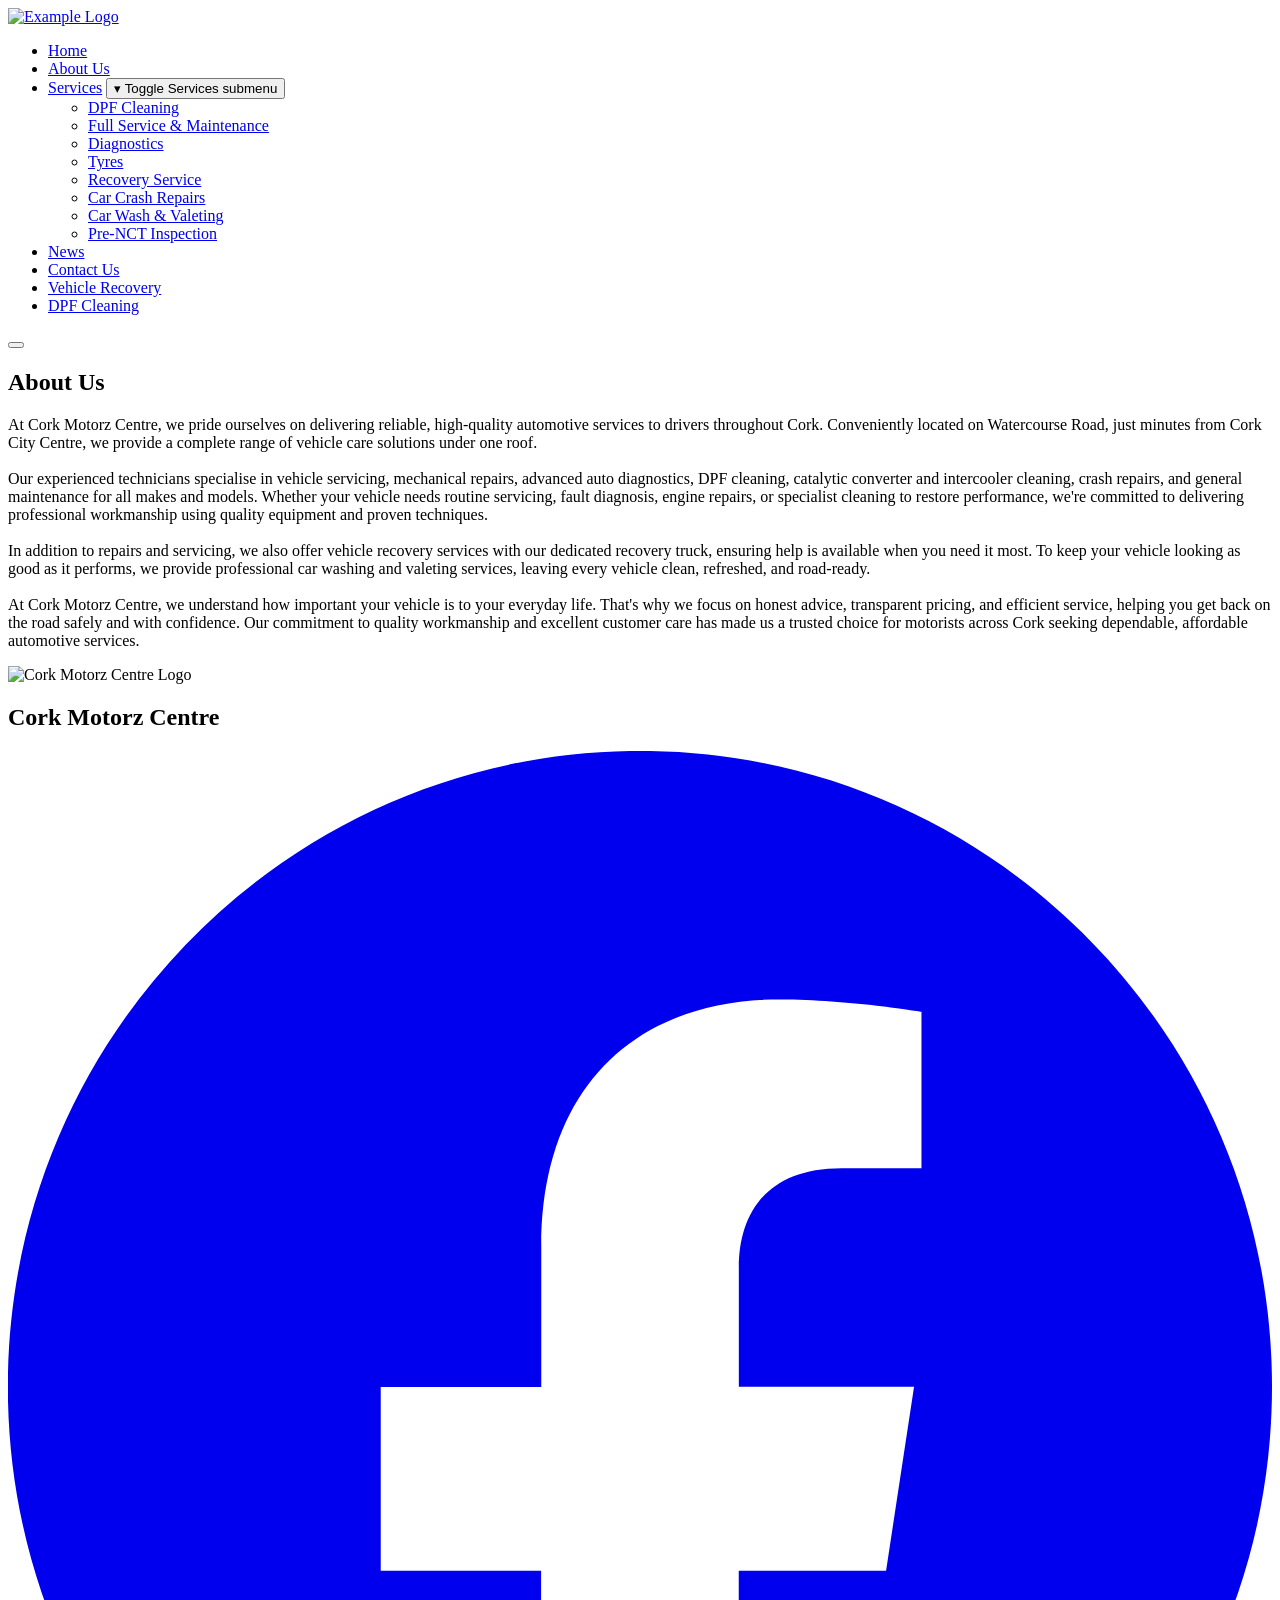
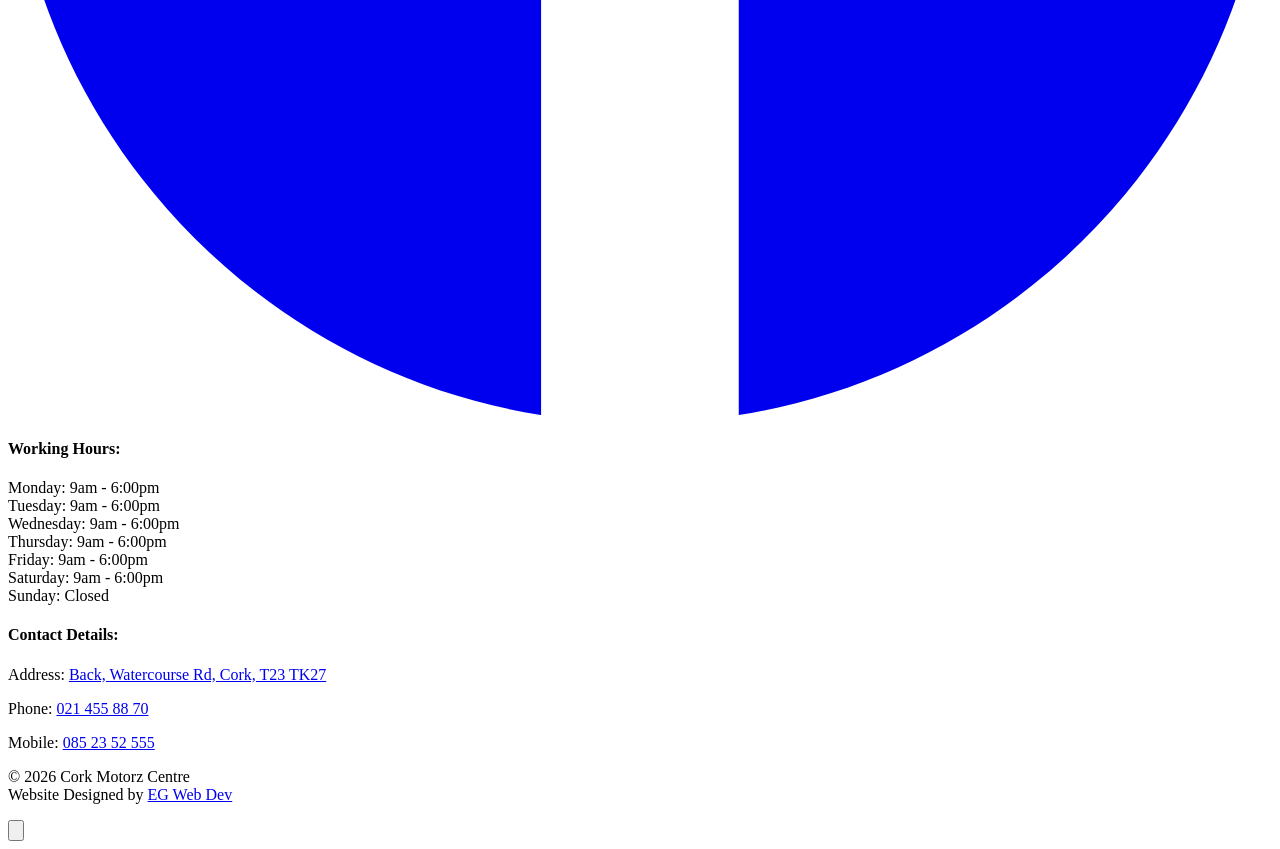
==== commit 62a70e93: "fixing pathing and minor bugs" ====
--- a/about.html
+++ b/about.html
@@ -18,7 +18,7 @@
 
         <title>Cork Motorz Centre | About Us</title>
         
-        <link rel="stylesheet" href="/styles/style.css">
+        <link rel="stylesheet" href="../CorkMotorzCentre/styles/style.css">
         <script src="../CorkMotorzCentre/scripts/nav.js" defer></script>
         <script src="../CorkMotorzCentre/scripts/fade-in.js" defer></script>
         
